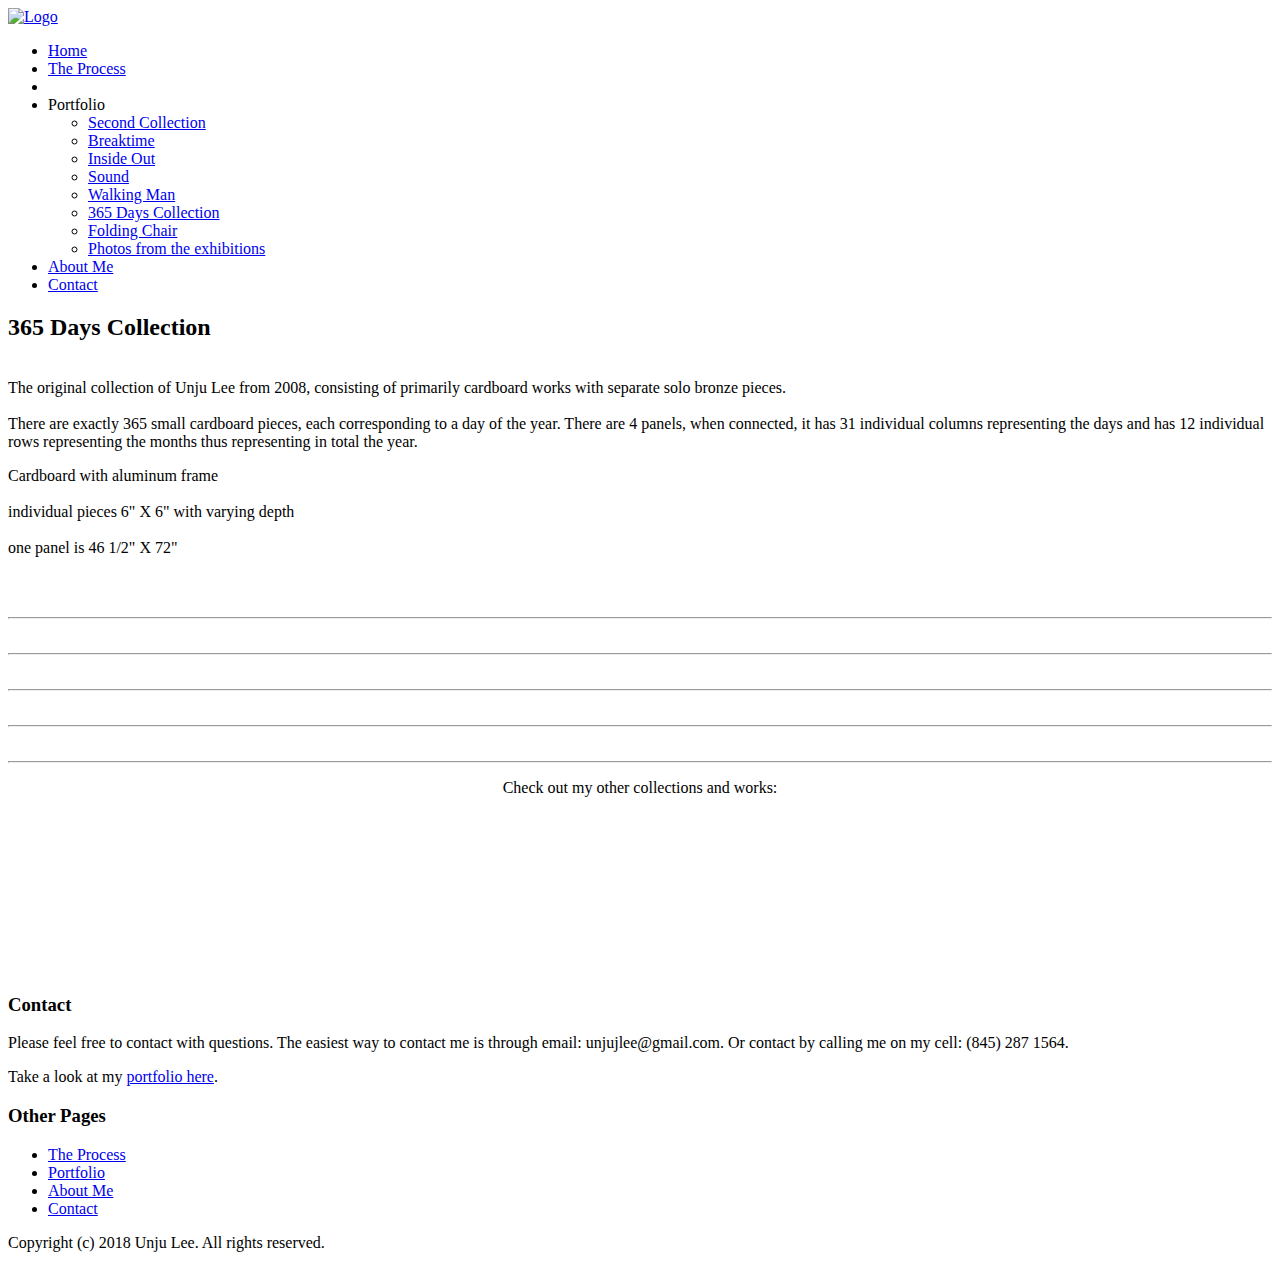
==== 365_days_collection.html @ 57e966fa "Add files via upload" ====
<!-- === BEGIN HEADER === -->
<!DOCTYPE html>
<!--[if IE 8]> <html lang="en" class="ie8"> <![endif]-->
<!--[if IE 9]> <html lang="en" class="ie9"> <![endif]-->
<!--[if !IE]><!-->
<html lang="en">
    <!--<![endif]-->
    <head>
        <!-- Title -->
        <title>Unju Lee | Sculptor</title>
        <!-- Meta -->
        <meta http-equiv="content-type" content="text/html; charset=utf-8" />
        <meta name="description" content="">
        <meta name="author" content="">
        <meta name="viewport" content="width=device-width, initial-scale=1, maximum-scale=1" />
        <!-- Favicon -->
        <link href="favicon.ico" rel="shortcut icon">
        <!-- Bootstrap Core CSS -->
        <link rel="stylesheet" href="assets/css/bootstrap.css" rel="stylesheet">
        <!-- Template CSS -->
        <link rel="stylesheet" href="assets/css/animate.css" rel="stylesheet">
        <link rel="stylesheet" href="assets/css/font-awesome.css" rel="stylesheet">
        <link rel="stylesheet" href="assets/css/nexus.css" rel="stylesheet">
        <link rel="stylesheet" href="assets/css/responsive.css" rel="stylesheet">
        <link rel="stylesheet" href="assets/css/custom.css" rel="stylesheet">
        <!-- Google Fonts-->
        <link href="http://fonts.googleapis.com/css?family=Raleway:100,300,400" type="text/css" rel="stylesheet">
        <link href="http://fonts.googleapis.com/css?family=Roboto:400,300" type="text/css" rel="stylesheet">
    </head>
    <body>

        <!-- Header -->
        <div id="header" style="background-position: 50% 0%; height:100%;" data-stellar-background-ratio="0.5">
            <div class="container">
                <div class="row">
                    <!-- Logo -->
                    <div class="logo">
                        <a href="index.html" title="">
                            <img src="assets/img/logo1.png" alt="Logo" />
                        </a>
                    </div>
                    <!-- End Logo -->
                </div>
                <!-- Top Menu -->
                <div id="hornav" class="row text-light">
                    <div class="col-md-12">
                        <div class="text-center visible-lg">
                            <ul id="hornavmenu" class="nav navbar-nav">
                                <li>
                                    <a href="index.html" class="fa-home active">Home</a>
                                </li>
                                <li>
                                    <a href="the_process.html" class="fa-gears">The Process</a>
                                <li>

                                <li>
                                    <span class="fa-th ">Portfolio</span>
                                    <ul>
                                      <li>
                                          <a href="second_collection.html">Second Collection</a>
                                      </li>
                                      <li>
                                          <a href="breaktime.html">Breaktime</a>
                                      </li>
                                      <li>
                                          <a href="inside_out.html">Inside Out</a>
                                      </li>
                                      <li>
                                          <a href="sound.html">Sound</a>
                                      </li>
                                      <li>
                                          <a href="walking_man.html">Walking Man</a>
                                      </li>

                                      <li>
                                          <a href="365_days_collection.html">365 Days Collection</a>
                                      </li>
                                      <li>
                                          <a href="folding_chair.html">Folding Chair</a>
                                      </li>
                                      <li>
                                          <a href="exhibition.html">Photos from the exhibitions</a>
                                      </li>


                                    </ul>
                                </li>
                                <li>
                                    <a href="pages-about-me.html" class="fa-font">About Me</a>
                                </li>
                                <li>
                                    <a href="contact.html" class="fa-comment ">Contact</a>
                                </li>
                            </ul>
                        </div>
                    </div>
                </div>
                <!-- End Top Menu -->
            </div>
        </div>
        <!-- End Header -->
        <!-- === END HEADER === -->
          <!-- === BEGIN CONTENT === -->
        <div id="welcome" class="background-white">
            <div class="container">
                <div class="row margin-vert-40">
                    <!-- Main Text -->
                    <div class="col-md-12">
                        <h2 class="text-center article-title">365 Days Collection</h2>
                    </div>
                    <!-- End Main Text -->
                </div>
            </div>
        </div>
        <!-- Icons -->
        <div id="icons" class="parallax-bg1 text-light background-primary" style="background-position: 50% 0%;" data-stellar-background-ratio="0.5">
            <div class="container">
                <div class="row margin-vert-40">
                    <!-- Icons -->
                    <div class="col-md-4 text-center animate fadeInLeft">

                        <p class="text-center">    </p>
                    </div>
                    <div class="col-md-4 text-center animate fadeInLeftBig">
                        <i class="fa-asterisk-o fa-3x color-primary-lighter"></i>
                        <p class="text-center">
                          <br>
                          The original collection of Unju Lee from 2008,
                          consisting of primarily cardboard works with
                          separate solo bronze pieces.
                          <br><br>
                          There are exactly 365 small cardboard pieces,
                          each corresponding to a day of the year.
                          There are 4 panels, when connected, it has 31 individual
                          columns representing the days and has 12 individual rows
                          representing the months thus representing in total the year.

                          </p>
                    </div>
                    <div class="col-md-4 text-center animate fadeInLeftBig">

                        <p class="text-center">    </p>
                    </div>
                </div>
            </div>
        </div>
        <!-- End Icons -->
        <!-- Content -->
        <div id="content" class="background-white">
            <div class="container">
                <div class="row margin-vert-40">
                    <div class="col-md-12">
                        <p class="text-center">Cardboard with aluminum frame
                          <br><br>individual pieces 6" X 6" with varying depth
                          <br><br>one panel is 46 1/2" X 72"
                          <br><br>

</p>

<div class="col-md-4">
    <img class="fadeInUp animate" alt="" src="assets/365_days_collection/1.jpg"><hr>
    <img class="fadeInUp animate" alt="" src="assets/365_days_collection/2.jpg"><hr>
    <img class="fadeInUp animate" alt="" src="assets/365_days_collection/5.jpg"><hr>


  </div>
    <div class="col-md-8">
    <img class="fadeInUp animate" alt="" src="assets/365_days_collection/3.jpg"><hr>
    <img class="fadeInUp animate" alt="" src="assets/365_days_collection/4.jpg"><hr>

    </div>







                    </div>
                </div>
            </div>
        </div>

        <!-- End Content -->


        <div id="hiring" class="parallax-bg3 text-light" style="background-position: 50% 0%;" data-stellar-background-ratio="0.5">
            <div class="container">
                <div class="row">
                    <div class="col-md-12 margin-vert-40">

                        <p class="animate fadeIn" style="text-align: center;">

                            Check out my other collections and works:
                            <br>
                            <br>
                            <a href="second_collection.html" style= "color:white">Second Collection</a><br>
                            <a href="breaktime.html" style= "color:white">Breaktime</a><br>
                            <a href="inside_out.html" style= "color:white">Inside Out</a><br>
                            <a href="sound.html" style= "color:white">Sound</a><br>
                            <a href="walking_man.html" style= "color:white">Walking Man</a><br>

                            <a href="365_days_collection.html" style= "color:white">365 Days Collection</a><br>
                            <a href="folding_chair.html" style= "color:white">Folding Chair</a><br>

                        </p>
                        <br>
                    </div>
                </div>
            </div>
            <div class="clearfix"></div>
        </div>
        <!-- End Hiring -->
        <!-- === END CONTENT === -->
        <!-- === BEGIN FOOTER === -->
        <div id="base" class="background-dark text-light">
            <div class="container padding-vert-30">
                <div class="row">
                    <!-- Disclaimer -->
                    <div class="col-md-6 margin-bottom-30">
                        <h3 class="margin-bottom-10">Contact</h3>
                        <p>Please feel free to contact with questions.
                          The easiest way to contact me
                          is through email: unjujlee@gmail.com.
                          Or contact by calling me on my cell: (845) 287 1564.</p>
                        <p>Take a look at my
                            <a class="nobold" href="second_collection.html">portfolio here</a>.</p>
                    </div>
                    <!-- End Disclaimer -->
                    <!-- Image Credits -->
                    <div class="col-sm-6 col-md-3 margin-bottom-30">
                      <h3 class="margin-bottom-10">Other Pages</h3>
                        <ul class="menu">
                            <li>
                                <a href="the_process.html">The Process</a>
                            </li>

                            <li>
                                <a href="second_collection.html">Portfolio</a>
                            </li>

                            <li>
                                <a href="pages-about-me.html">About Me</a>

                            </li>
                            <li>
                                <a href="contact.html">Contact</a>

                            </li>
                        </ul>
                        <div class="clearfix"></div>
                    </div>

                    <!-- End Image Credits -->
                    <!-- Friends -->



                    <!-- End Friends -->
                </div>
            </div>
        </div>
        <!-- Footer -->

        <div id="footer" class="background-dark text-light">
            <div class="container no-padding">
                <div class="row">
                    <!-- Copyright -->
                    <div id="copyright" class="col-md-4">
                        <p class="pull-right">Copyright (c) 2018 Unju Lee. All rights reserved.</p>
                    </div>
                    <!-- End Copyright -->
                </div>
            </div>
            <!-- End Footer -->
            <!-- JS -->
            <script type="text/javascript" src="assets/js/jquery.min.js" type="text/javascript"></script>
            <script type="text/javascript" src="assets/js/bootstrap.min.js" type="text/javascript"></script>
            <script type="text/javascript" src="assets/js/scripts.js"></script>
            <!-- Isotope - Portfolio Sorting -->
            <script type="text/javascript" src="assets/js/jquery.isotope.js" type="text/javascript"></script>
            <!-- Mobile Menu - Slicknav -->
            <script type="text/javascript" src="assets/js/jquery.slicknav.js" type="text/javascript"></script>
            <!-- Animate on Scroll-->
            <script type="text/javascript" src="assets/js/jquery.visible.js" charset="utf-8"></script>
            <!-- Stellar Parallax -->
            <script type="text/javascript" src="assets/js/jquery.stellar.js" charset="utf-8"></script>
            <!-- Sticky Div -->
            <script type="text/javascript" src="assets/js/jquery.sticky.js" charset="utf-8"></script>
            <!-- Slimbox2-->
            <script type="text/javascript" src="assets/js/slimbox2.js" charset="utf-8"></script>
            <!-- Modernizr -->
            <script src="assets/js/modernizr.custom.js" type="text/javascript"></script>
            <!-- End JS -->
    </body>
  </html>
  <!-- === END FOOTER === -->
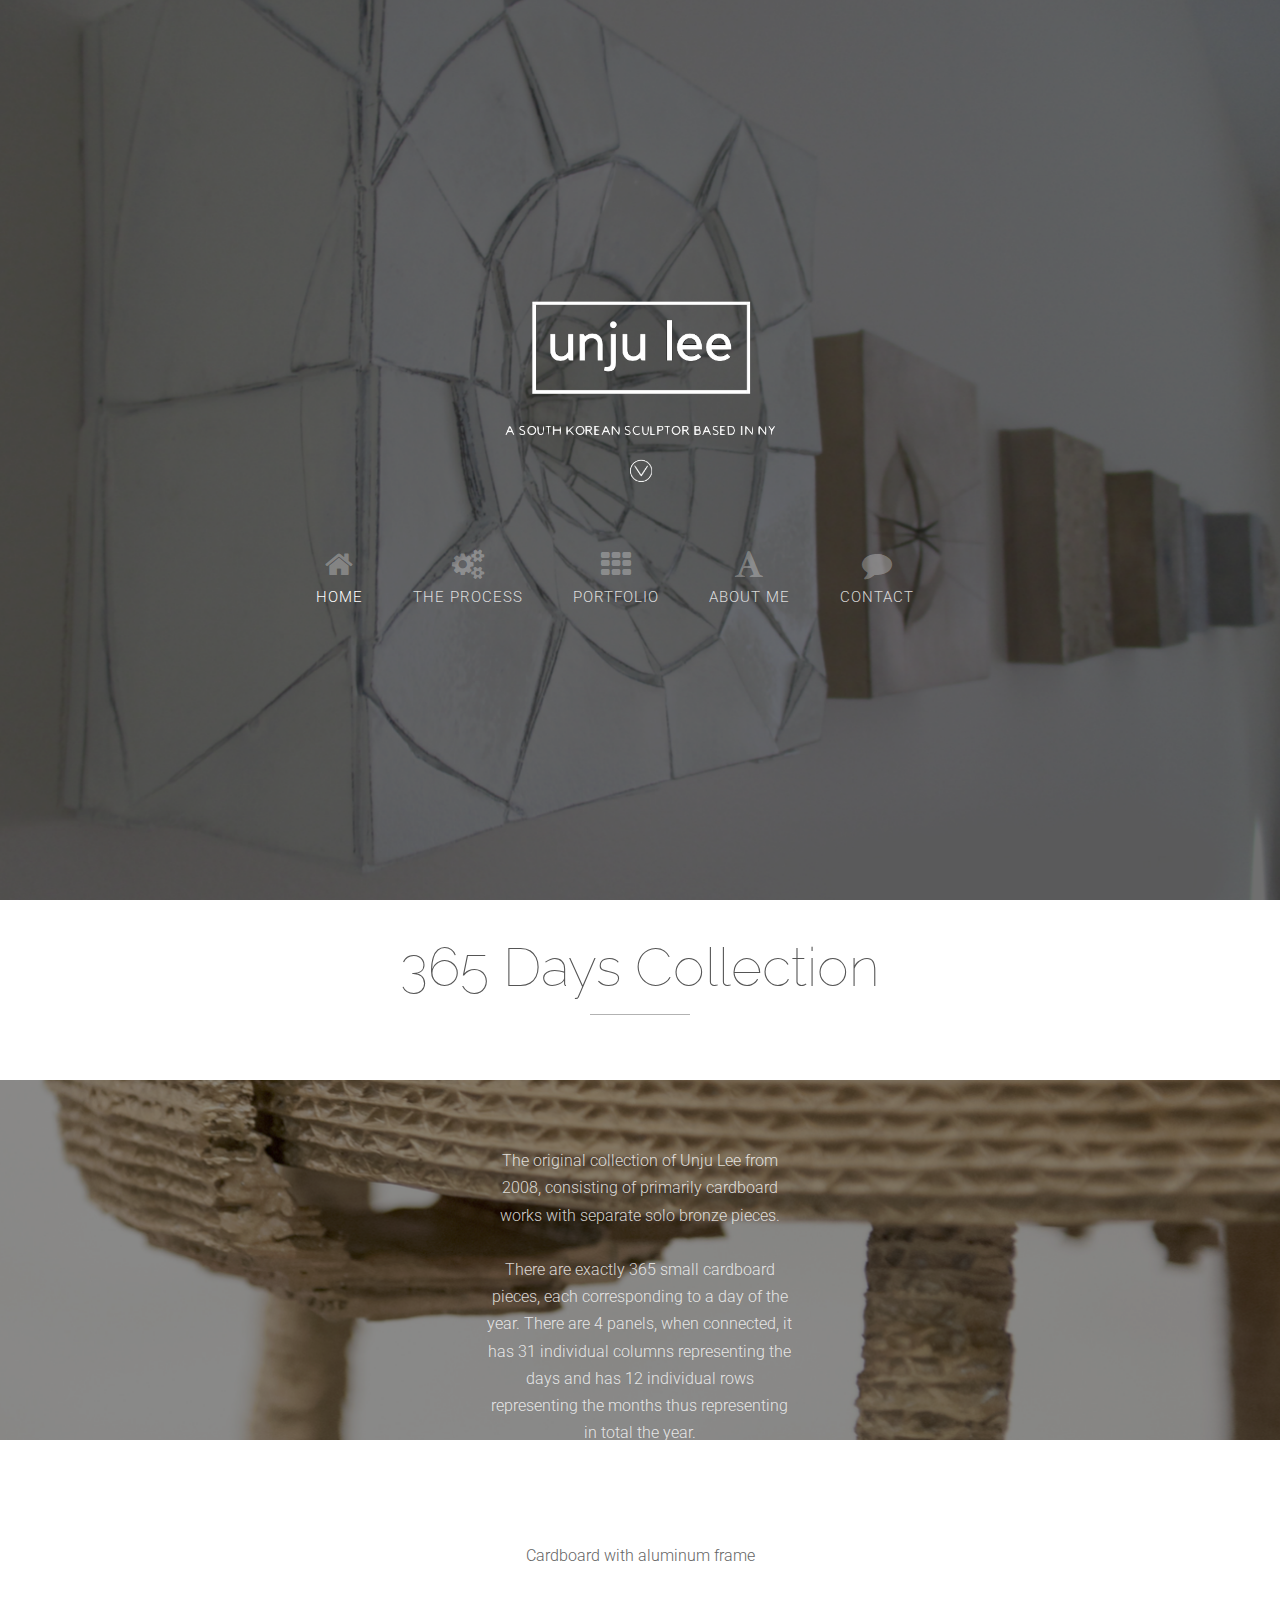
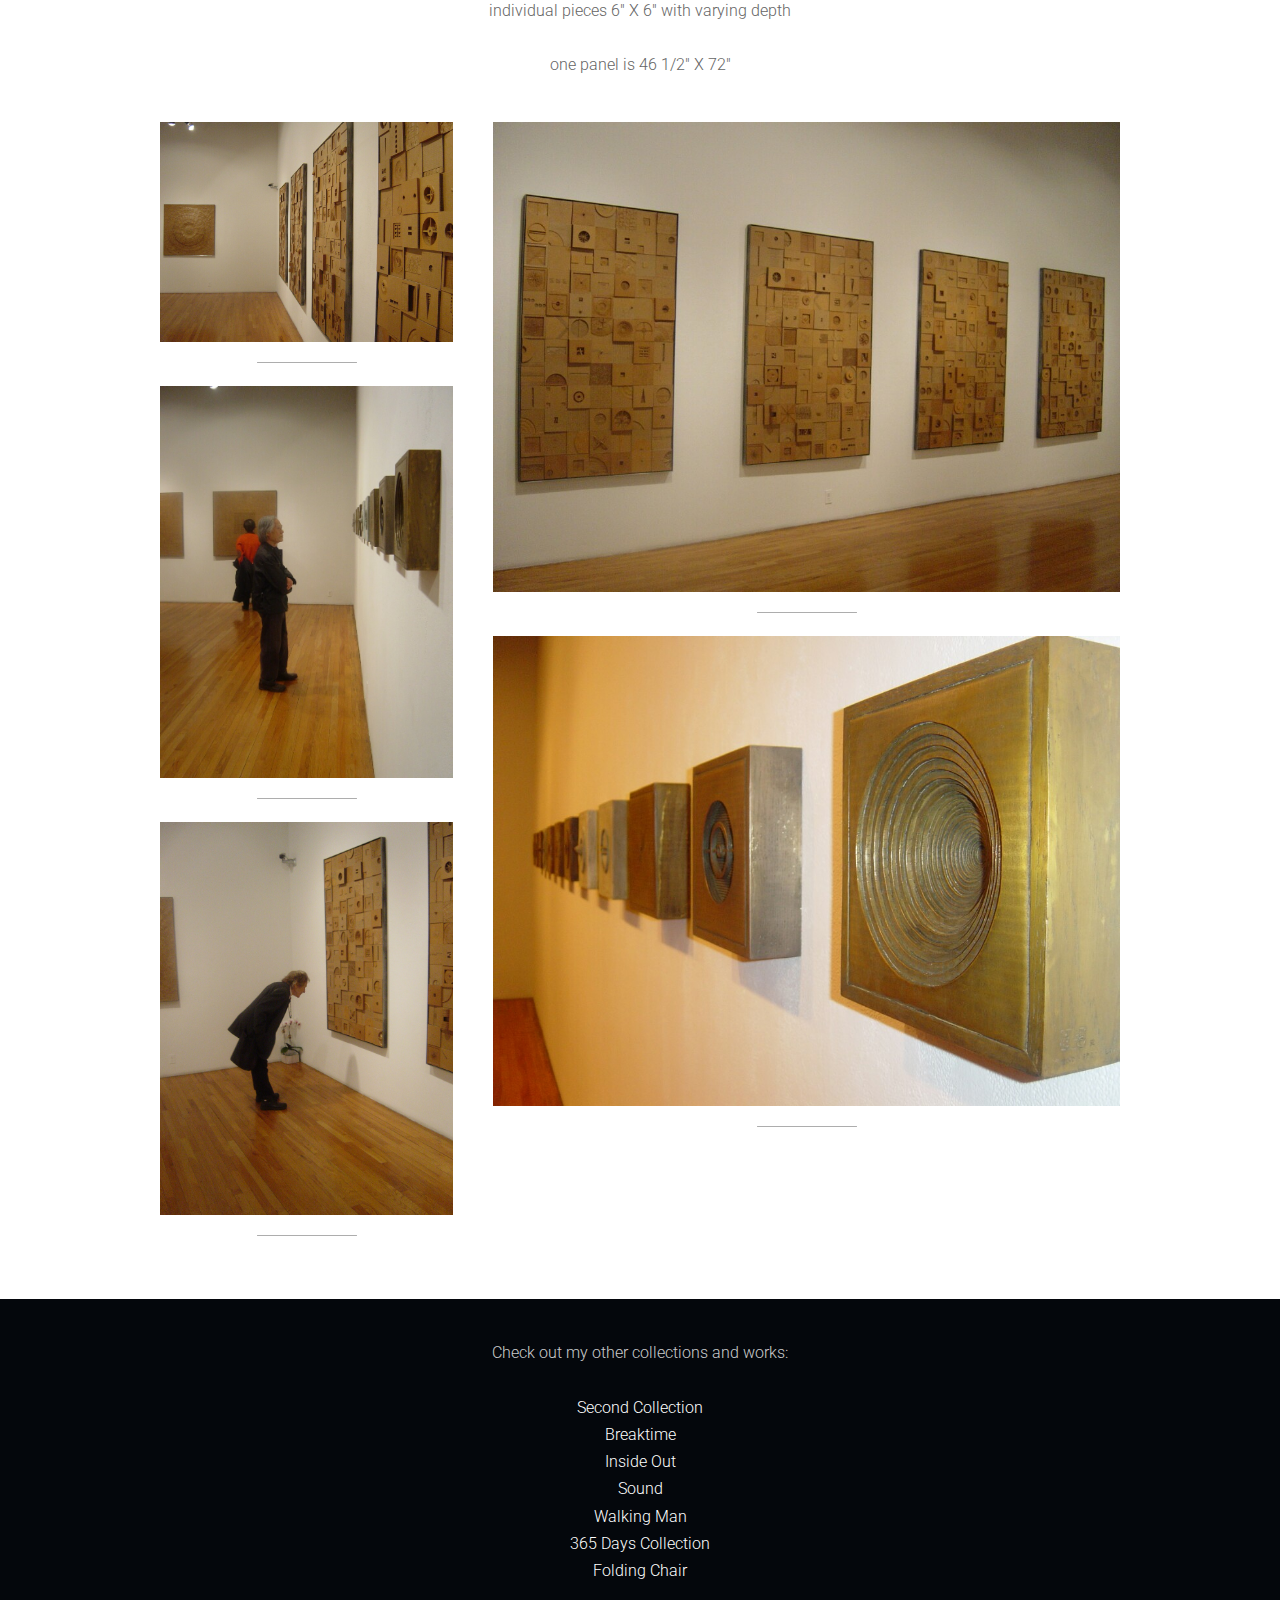
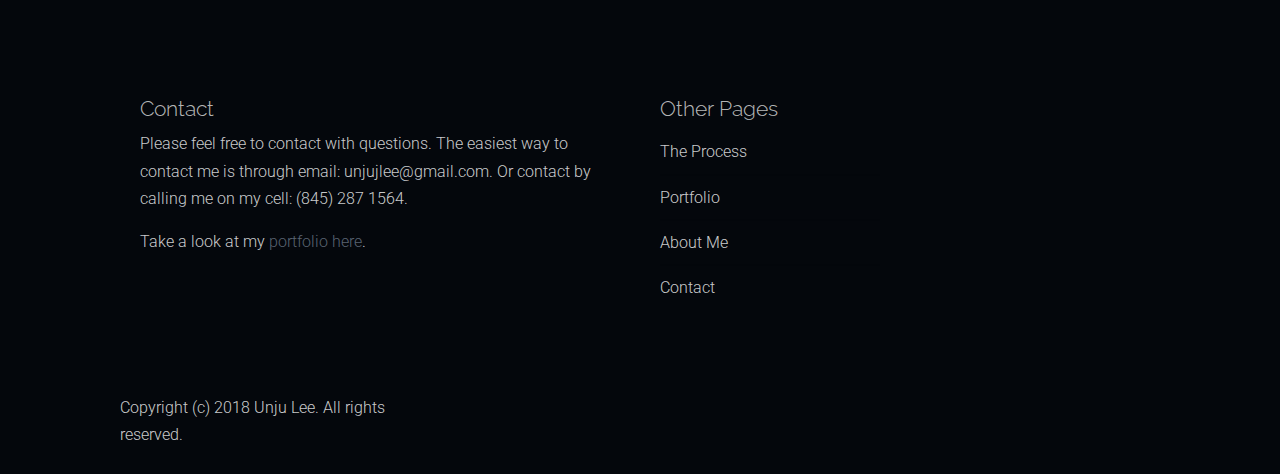
==== commit e9149cfe: "Update 365_days_collection.html" ====
--- a/365_days_collection.html
+++ b/365_days_collection.html
@@ -184,7 +184,7 @@
 
         <!-- End Content -->
 
-
+        <div id="base" class="background-dark text-light">
         <div id="hiring" class="parallax-bg3 text-light" style="background-position: 50% 0%;" data-stellar-background-ratio="0.5">
             <div class="container">
                 <div class="row">
@@ -214,7 +214,7 @@
         <!-- End Hiring -->
         <!-- === END CONTENT === -->
         <!-- === BEGIN FOOTER === -->
-        <div id="base" class="background-dark text-light">
+
             <div class="container padding-vert-30">
                 <div class="row">
                     <!-- Disclaimer -->
--- a/assets/css/nexus.css
+++ b/assets/css/nexus.css
@@ -0,0 +1,2908 @@
+/**
+* @template:  Boss
+
+TABLE OF CONTENTS
+
+	- Basic
+	- Header
+	- Footer
+	- Miscellaneous
+	- Utility Classes
+	- Typography
+	- Top Menu - Hornav
+	- Sidebar Menu
+	- Mobile Menu
+	- Blockquotes
+	- Font Awesome
+	- Glyphicons
+	- Portfolio
+	- Testimonials
+	- Accordions
+	- Tabs
+	- Progress Bars
+	- Panels
+	- Social Icons
+	- Carousel
+	- Thumbs Gallery
+	- Blog
+	- Pages
+
+*/
+/*-----------------------------------------------------------------------------------*/
+/* Basic */
+/*-----------------------------------------------------------------------------------*/
+html {
+  overflow-y: scroll;
+  height: 100%;
+}
+body {
+  line-height: 1.7em;
+  font-family: 'Roboto', sans-serif;
+  font-size: 16px;
+  font-weight: 300;
+  background-color: #474f5b;
+  background-color: #FFFFFF;
+  color: #656565;
+  height: 100%;
+}
+#header,
+.parallax-bg1,
+.parallax-bg2,
+.parallax-bg3 {
+  background-attachment: fixed;
+  background-clip: border-box;
+  background-origin: padding-box;
+  background-position: 50% 0;
+  background-repeat: no-repeat;
+  background-size: cover !important;
+}
+.container {
+  max-width: 1080px;
+  padding-left: 40px;
+  padding-right: 40px;
+  width: 100%;
+}
+.container.no-padding {
+  padding-left: 20px !important;
+  padding-right: 20px !important;
+}
+.parallax-bg1 {
+  background: url("../img/parallax-bg1.jpg") no-repeat fixed 0 0 rgba(0, 0, 0, 0);
+}
+.parallax-bg2 {
+  background: url("../img/parallax-bg2.jpg") no-repeat fixed 0 0 rgba(0, 0, 0, 0);
+}
+.parallax-bg3 {
+  background: url("../img/parallax-bg3.jpg") no-repeat fixed 0 0 rgba(0, 0, 0, 0);
+}
+.parallax-bg7 {
+  background: url("../img/parallax-bg7.jpg") no-repeat fixed 0 0 rgba(0, 0, 0, 0);
+}
+.parallax-bg8 {
+  background: url("../img/parallax-bg8.jpg") no-repeat fixed 0 0 rgba(0, 0, 0, 0);
+}
+.parallax-bg9 {
+  background: url("../img/parallax-bg9.jpg") no-repeat fixed 0 0 rgba(0, 0, 0, 0);
+}
+/*-----------------------------------------------------------------------------------*/
+/* Header */
+/*-----------------------------------------------------------------------------------*/
+#header {
+  background: url("../img/header_bg.jpg") no-repeat fixed 0 0 rgba(0, 0, 0, 0);
+  display: table;
+  width: 100%;
+}
+#header .container {
+  display: table-cell;
+  position: relative;
+  text-align: center;
+  vertical-align: middle;
+  width: 100%;
+  max-width: none;
+}
+/* Logo */
+.logo {
+  text-align: center;
+  padding-bottom: 30px;
+}
+.logo a {
+  top: 29px;
+  display: block;
+  position: relative;
+  z-index: 20;
+}
+.logo img {
+  margin-bottom: 15px;
+}
+p.site-slogan {
+  color: #b1a5bd;
+  font-size: 11px;
+  letter-spacing: 8px;
+  margin: 0;
+  padding: 0;
+  right: 15px;
+  text-align: right;
+  top: 68px;
+  position: absolute;
+  z-index: 20;
+  white-space: nowrap;
+}
+/* Social Icons */
+#social {
+  position: relative;
+  right: 36px;
+  top: 0px;
+  z-index: 99;
+}
+#social ul.social-icons li {
+  margin: 0px 1px 0 0;
+}
+/* Hornav */
+#hornav {
+  z-index: 20;
+}
+/*-----------------------------------------------------------------------------------*/
+/* Footer */
+/*-----------------------------------------------------------------------------------*/
+#base {
+  overflow: hidden;
+}
+#base li a {
+  text-shadow: none;
+}
+#base h3 {
+  text-shadow: none;
+  opacity: 0.8;
+}
+#base input {
+  background: none repeat scroll 0 0 rgba(45, 55, 70, 0.15);
+  border: 1px solid;
+  border-color: rgba(255, 255, 255, 0.15);
+  border-radius: 5px;
+  box-shadow: 0 1px 1px rgba(0, 0, 0, 0.1) inset;
+  color: #fff;
+  padding: 4px 12px;
+}
+#base input:focus {
+  border-color: rgba(255, 255, 255, 0.4);
+}
+/* Footer Menu */
+#footer {
+  color: #bbb;
+  color: rgba(255, 255, 255, 0.5);
+  padding-top: 25px;
+  padding-bottom: 25px;
+}
+#footermenu ul {
+  margin: 0;
+}
+#footermenu ul li {
+  border-right: 1px solid rgba(255, 255, 255, 0.1);
+  padding-left: 10px;
+  padding-right: 10px;
+}
+#footermenu ul li:last-child {
+  border: none;
+}
+#footermenu ul li a {
+  color: #444;
+  color: rgba(255, 255, 255, 0.6);
+  font-size: 14px;
+}
+#footermenu ul li a:hover {
+  color: #ffffff;
+}
+/* Copyright */
+#copyright p {
+  padding: 0;
+  margin: 0;
+}
+/*-----------------------------------------------------------------------------------*/
+/* Miscellaneous */
+/*-----------------------------------------------------------------------------------*/
+.visible {
+  opacity: 1 !important;
+}
+.animatebox {
+  background: #cccccc;
+  background: rgba(0, 0, 0, 0.05);
+  border: 1px solid #dddddd;
+  border: 1px solid rgba(0, 0, 0, 0.2);
+  box-shadow: 1px 1px 5px rgba(0, 0, 0, 0.2);
+  font-size: 22px;
+  font-weight: 300;
+  margin: 30px auto 60px;
+  padding: 80px 0;
+  text-align: center;
+  max-width: 500px;
+  width: 100%;
+  color: #888 !important;
+}
+/*-----------------------------------------------------------------------------------*/
+/* Utility Classes */
+/*-----------------------------------------------------------------------------------*/
+.text-light {
+  color: rgba(255, 255, 255, 0.8) !important;
+}
+.text-light h1,
+.text-light h2,
+.text-light h3,
+.text-light h4,
+.text-light h5,
+.text-light h6 {
+  color: rgba(255, 255, 255, 0.9) !important;
+}
+.text-light input,
+.text-light button,
+.text-light select,
+.text-light textarea {
+  color: #fff;
+}
+.text-light ul.menu a,
+.text-light ul > li > a,
+.text-light ul > li > span {
+  color: rgba(255, 255, 255, 0.8);
+}
+.text-light [class^="fa-"]:before,
+.text-light [class*=" fa-"]:before {
+  color: rgba(255, 255, 255, 0.3);
+}
+.text-light li:hover [class^="fa-"]:before,
+.text-light li:hover [class*=" fa-"]:before {
+  color: rgba(255, 255, 255, 0.6);
+}
+.color-default {
+  color: #555555 !important;
+}
+.color-default[class^="fa-"]:before,
+.color-default[class*=" fa-"]:before {
+  color: #555555;
+}
+.color-gray {
+  color: #555555 !important;
+}
+.color-gray[class^="fa-"]:before,
+.color-gray[class*=" fa-"]:before {
+  color: #555555;
+}
+.color-gray-light {
+  color: #b3b3b3 !important;
+}
+.color-gray-light[class^="fa-"]:before,
+.color-gray-light[class*=" fa-"]:before {
+  color: #b3b3b3;
+}
+.color-gray-lighter {
+  color: #ebebeb !important;
+}
+.color-gray-lighter[class^="fa-"]:before,
+.color-gray-lighter[class*=" fa-"]:before {
+  color: #ebebeb;
+}
+.color-primary {
+  color: #596372 !important;
+}
+.color-primary[class^="fa-"]:before,
+.color-primary[class*=" fa-"]:before {
+  color: #596372;
+}
+.color-primary-light {
+  color: #6f7c8f !important;
+}
+.color-primary-light[class^="fa-"]:before,
+.color-primary-light[class*=" fa-"]:before {
+  color: #6f7c8f;
+}
+.color-primary-lighter {
+  color: #a9b0bb !important;
+}
+.color-primary-lighter[class^="fa-"]:before,
+.color-primary-lighter[class*=" fa-"]:before {
+  color: #a9b0bb;
+}
+.color-red {
+  color: #8b2626 !important;
+}
+.color-red[class^="fa-"]:before,
+.color-red[class*=" fa-"]:before {
+  color: #8b2626;
+}
+.color-blue {
+  color: #43668c !important;
+}
+.color-blue[class^="fa-"]:before,
+.color-blue[class*=" fa-"]:before {
+  color: #43668c;
+}
+.color-green {
+  color: #649f2b !important;
+}
+.color-green[class^="fa-"]:before,
+.color-green[class*=" fa-"]:before {
+  color: #649f2b;
+}
+.color-aqua {
+  color: #86b998 !important;
+}
+.color-aqua[class^="fa-"]:before,
+.color-aqua[class*=" fa-"]:before {
+  color: #86b998;
+}
+.color-yellow {
+  color: #d0b426 !important;
+}
+.color-yellow[class^="fa-"]:before,
+.color-yellow[class*=" fa-"]:before {
+  color: #d0b426;
+}
+.color-brown {
+  color: #6f6f55 !important;
+}
+.color-brown[class^="fa-"]:before,
+.color-brown[class*=" fa-"]:before {
+  color: #6f6f55;
+}
+.color-violet {
+  color: #8270a4 !important;
+}
+.color-violet[class^="fa-"]:before,
+.color-violet[class*=" fa-"]:before {
+  color: #8270a4;
+}
+.color-orange {
+  color: #ae6926 !important;
+}
+.color-orange[class^="fa-"]:before,
+.color-orange[class*=" fa-"]:before {
+  color: #ae6926;
+}
+.padding-10 {
+  padding: 10px;
+}
+.padding-20 {
+  padding: 20px;
+}
+.padding-30 {
+  padding: 30px;
+}
+.padding-40 {
+  padding: 40px;
+}
+.padding-50 {
+  padding: 50px;
+}
+.padding-60 {
+  padding: 60px;
+}
+.margin-10 {
+  margin: 10px;
+}
+.margin-20 {
+  margin: 20px;
+}
+.margin-30 {
+  margin: 30px;
+}
+.margin-40 {
+  margin: 40px;
+}
+.margin-50 {
+  margin: 50px;
+}
+.margin-60 {
+  margin: 60px;
+}
+.padding-horiz-10 {
+  padding-left: 10px;
+  padding-right: 10px;
+}
+.padding-horiz-20 {
+  padding-left: 20px;
+  padding-right: 20px;
+}
+.padding-horiz-30 {
+  padding-left: 30px;
+  padding-right: 30px;
+}
+.padding-horiz-40 {
+  padding-left: 40px;
+  padding-right: 40px;
+}
+.padding-horiz-50 {
+  padding-left: 50px;
+  padding-right: 50px;
+}
+.padding-horiz-60 {
+  padding-left: 60px;
+  padding-right: 60px;
+}
+.padding-vert-10 {
+  padding-top: 10px;
+  padding-bottom: 10px;
+}
+.padding-vert-20 {
+  padding-top: 20px;
+  padding-bottom: 20px;
+}
+.padding-vert-30 {
+  padding-top: 30px;
+  padding-bottom: 30px;
+}
+.padding-vert-40 {
+  padding-top: 40px;
+  padding-bottom: 40px;
+}
+.padding-vert-50 {
+  padding-top: 50px;
+  padding-bottom: 50px;
+}
+.padding-vert-60 {
+  padding-top: 60px;
+  padding-bottom: 60px;
+}
+.margin-horiz-10 {
+  margin-left: 10px;
+  margin-right: 10px;
+}
+.margin-horiz-20 {
+  margin-left: 20px;
+  margin-right: 20px;
+}
+.margin-horiz-30 {
+  margin-left: 30px;
+  margin-right: 30px;
+}
+.margin-horiz-40 {
+  margin-left: 40px;
+  margin-right: 40px;
+}
+.margin-horiz-50 {
+  margin-left: 50px;
+  margin-right: 50px;
+}
+.margin-horiz-60 {
+  margin-left: 60px;
+  margin-right: 60px;
+}
+.margin-vert-10 {
+  margin-top: 10px;
+  margin-bottom: 10px;
+}
+.margin-vert-20 {
+  margin-top: 20px;
+  margin-bottom: 20px;
+}
+.margin-vert-30 {
+  margin-top: 30px;
+  margin-bottom: 30px;
+}
+.margin-vert-40 {
+  margin-top: 40px;
+  margin-bottom: 40px;
+}
+.margin-vert-50 {
+  margin-top: 50px;
+  margin-bottom: 50px;
+}
+.margin-vert-60 {
+  margin-top: 60px;
+  margin-bottom: 60px;
+}
+.no-padding {
+  padding: 0 !important;
+}
+.no-margin {
+  margin: 0 !important;
+}
+.margin-top-0 {
+  margin-top: 0;
+}
+.margin-top-5 {
+  margin-top: 5px;
+}
+.margin-top-10 {
+  margin-top: 10px;
+}
+.margin-top-15 {
+  margin-top: 15px;
+}
+.margin-top-20 {
+  margin-top: 20px;
+}
+.margin-top-30 {
+  margin-top: 30px;
+}
+.margin-top-40 {
+  margin-top: 40px;
+}
+.margin-top-50 {
+  margin-top: 50px;
+}
+.margin-top-60 {
+  margin-top: 60px;
+}
+.margin-bottom-0 {
+  margin-bottom: 0;
+}
+.margin-bottom-5 {
+  margin-bottom: 5px;
+}
+.margin-bottom-10 {
+  margin-bottom: 10px;
+}
+.margin-bottom-15 {
+  margin-bottom: 15px;
+}
+.margin-bottom-20 {
+  margin-bottom: 20px;
+}
+.margin-bottom-30 {
+  margin-bottom: 30px;
+}
+.margin-bottom-40 {
+  margin-bottom: 40px;
+}
+.margin-bottom-50 {
+  margin-bottom: 50px;
+}
+.margin-bottom-60 {
+  margin-bottom: 60px;
+}
+.padding-top-0 {
+  padding-top: 0;
+}
+.padding-top-5 {
+  padding-top: 5px;
+}
+.padding-top-10 {
+  padding-top: 10px;
+}
+.padding-top-15 {
+  padding-top: 15px;
+}
+.padding-top-20 {
+  padding-top: 20px;
+}
+.padding-top-30 {
+  padding-top: 30px;
+}
+.padding-top-40 {
+  padding-top: 40px;
+}
+.padding-top-50 {
+  padding-top: 50px;
+}
+.padding-top-60 {
+  padding-top: 60px;
+}
+.padding-bottom-0 {
+  padding-bottom: 0;
+}
+.padding-bottom-5 {
+  padding-bottom: 5px;
+}
+.padding-bottom-10 {
+  padding-bottom: 10px;
+}
+.padding-bottom-15 {
+  padding-bottom: 15px;
+}
+.padding-bottom-20 {
+  padding-bottom: 20px;
+}
+.padding-bottom-30 {
+  padding-bottom: 30px;
+}
+.padding-bottom-40 {
+  padding-bottom: 40px;
+}
+.padding-bottom-50 {
+  padding-bottom: 50px;
+}
+.padding-bottom-60 {
+  padding-bottom: 60px;
+}
+.row-no-margin {
+  margin-left: -40px;
+  margin-right: -40px;
+}
+/* Background Colors */
+.background-white {
+  background-color: #FFFFFF;
+}
+.background-black {
+  background-color: #000000;
+}
+.background-dark {
+  background-color: #04070C;
+}
+.background-gray-darker {
+  background-color: #222222;
+}
+.background-gray-dark {
+  background-color: #333333;
+}
+.background-gray {
+  background-color: #555555;
+}
+.background-gray-light {
+  background-color: #b3b3b3;
+}
+.background-gray-lighter {
+  background-color: #ebebeb;
+}
+/* Button Colors */
+.btn {
+  border-radius: 0px;
+}
+.btn-default {
+  background-color: rgba(0, 0, 0, 0.043);
+  border: 1px solid rgba(0, 0, 0, 0.15);
+  border-radius: 0px;
+  box-shadow: 0 0 5px 0 rgba(0, 0, 0, 0.05) inset;
+  margin: 0;
+}
+.btn-green {
+  background-color: #658538 !important;
+  background-repeat: repeat-x;
+  filter: progid:DXImageTransform.Microsoft.gradient(startColorstr="#759a40", endColorstr="#648537");
+  background-image: -khtml-gradient(linear, left top, left bottom, from(#759a40), to(#648537));
+  background-image: -moz-linear-gradient(top, #759a40, #648537);
+  background-image: -ms-linear-gradient(top, #759a40, #648537);
+  background-image: -webkit-gradient(linear, left top, left bottom, color-stop(0%, #759a40), color-stop(100%, #648537));
+  background-image: -webkit-linear-gradient(top, #759a40, #648537);
+  background-image: -o-linear-gradient(top, #759a40, #648537);
+  background-image: linear-gradient(#759a40, #648537);
+  border-color: #648537 #648537 #618035;
+  color: #fff !important;
+  text-shadow: 0 -1px 0 rgba(0, 0, 0, 0.09);
+  -webkit-font-smoothing: antialiased;
+}
+.btn-bronze {
+  background-color: #856f38 !important;
+  background-repeat: repeat-x;
+  filter: progid:DXImageTransform.Microsoft.gradient(startColorstr="#9a8140", endColorstr="#856f37");
+  background-image: -khtml-gradient(linear, left top, left bottom, from(#9a8140), to(#856f37));
+  background-image: -moz-linear-gradient(top, #9a8140, #856f37);
+  background-image: -ms-linear-gradient(top, #9a8140, #856f37);
+  background-image: -webkit-gradient(linear, left top, left bottom, color-stop(0%, #9a8140), color-stop(100%, #856f37));
+  background-image: -webkit-linear-gradient(top, #9a8140, #856f37);
+  background-image: -o-linear-gradient(top, #9a8140, #856f37);
+  background-image: linear-gradient(#9a8140, #856f37);
+  border-color: #856f37 #856f37 #806b35;
+  color: #fff !important;
+  text-shadow: 0 -1px 0 rgba(0, 0, 0, 0.09);
+  -webkit-font-smoothing: antialiased;
+}
+.btn-red {
+  background-color: #853838 !important;
+  background-repeat: repeat-x;
+  filter: progid:DXImageTransform.Microsoft.gradient(startColorstr="#9a4040", endColorstr="#853737");
+  background-image: -khtml-gradient(linear, left top, left bottom, from(#9a4040), to(#853737));
+  background-image: -moz-linear-gradient(top, #9a4040, #853737);
+  background-image: -ms-linear-gradient(top, #9a4040, #853737);
+  background-image: -webkit-gradient(linear, left top, left bottom, color-stop(0%, #9a4040), color-stop(100%, #853737));
+  background-image: -webkit-linear-gradient(top, #9a4040, #853737);
+  background-image: -o-linear-gradient(top, #9a4040, #853737);
+  background-image: linear-gradient(#9a4040, #853737);
+  border-color: #853737 #853737 #803535;
+  color: #fff !important;
+  text-shadow: 0 -1px 0 rgba(0, 0, 0, 0.09);
+  -webkit-font-smoothing: antialiased;
+}
+.btn-violet {
+  background-color: #813885 !important;
+  background-repeat: repeat-x;
+  filter: progid:DXImageTransform.Microsoft.gradient(startColorstr="#96409a", endColorstr="#813785");
+  background-image: -khtml-gradient(linear, left top, left bottom, from(#96409a), to(#813785));
+  background-image: -moz-linear-gradient(top, #96409a, #813785);
+  background-image: -ms-linear-gradient(top, #96409a, #813785);
+  background-image: -webkit-gradient(linear, left top, left bottom, color-stop(0%, #96409a), color-stop(100%, #813785));
+  background-image: -webkit-linear-gradient(top, #96409a, #813785);
+  background-image: -o-linear-gradient(top, #96409a, #813785);
+  background-image: linear-gradient(#96409a, #813785);
+  border-color: #813785 #813785 #7c3580;
+  color: #fff !important;
+  text-shadow: 0 -1px 0 rgba(0, 0, 0, 0.09);
+  -webkit-font-smoothing: antialiased;
+}
+.btn-blue {
+  background-color: #386685 !important;
+  background-repeat: repeat-x;
+  filter: progid:DXImageTransform.Microsoft.gradient(startColorstr="#40769a", endColorstr="#376685");
+  background-image: -khtml-gradient(linear, left top, left bottom, from(#40769a), to(#376685));
+  background-image: -moz-linear-gradient(top, #40769a, #376685);
+  background-image: -ms-linear-gradient(top, #40769a, #376685);
+  background-image: -webkit-gradient(linear, left top, left bottom, color-stop(0%, #40769a), color-stop(100%, #376685));
+  background-image: -webkit-linear-gradient(top, #40769a, #376685);
+  background-image: -o-linear-gradient(top, #40769a, #376685);
+  background-image: linear-gradient(#40769a, #376685);
+  border-color: #376685 #376685 #356280;
+  color: #fff !important;
+  text-shadow: 0 -1px 0 rgba(0, 0, 0, 0.09);
+  -webkit-font-smoothing: antialiased;
+}
+.btn-aqua {
+  background-color: #388582 !important;
+  background-repeat: repeat-x;
+  filter: progid:DXImageTransform.Microsoft.gradient(startColorstr="#409a97", endColorstr="#378582");
+  background-image: -khtml-gradient(linear, left top, left bottom, from(#409a97), to(#378582));
+  background-image: -moz-linear-gradient(top, #409a97, #378582);
+  background-image: -ms-linear-gradient(top, #409a97, #378582);
+  background-image: -webkit-gradient(linear, left top, left bottom, color-stop(0%, #409a97), color-stop(100%, #378582));
+  background-image: -webkit-linear-gradient(top, #409a97, #378582);
+  background-image: -o-linear-gradient(top, #409a97, #378582);
+  background-image: linear-gradient(#409a97, #378582);
+  border-color: #378582 #378582 #35807d;
+  color: #fff !important;
+  text-shadow: 0 -1px 0 rgba(0, 0, 0, 0.09);
+  -webkit-font-smoothing: antialiased;
+}
+/*-----------------------------------------------------------------------------------*/
+/* Top Menu - Hornav */
+/*-----------------------------------------------------------------------------------*/
+#hornav {
+  position: relative;
+  text-align: center;
+  width: 100%;
+  padding-bottom: 10px;
+}
+#hornav .navbar-nav {
+  float: none;
+}
+#hornav ul {
+  display: inline-block;
+  margin: 0px;
+  padding: 0 10px;
+}
+#hornav ul > li {
+  margin: 0px 5px;
+}
+#hornav ul > li > a,
+#hornav ul > li > span {
+  font-size: 15px;
+  font-weight: 300;
+  letter-spacing: 1px;
+  line-height: normal;
+  padding: 18px 20px;
+  text-transform: uppercase;
+  display: block;
+}
+#hornav ul > li > a:hover,
+#hornav ul > li > span:hover,
+#hornav ul > li > a.active,
+#hornav ul > li > span.active,
+#hornav ul > li > a.current,
+#hornav ul > li > span.current {
+  background: none;
+  color: #ffffff;
+}
+/* Dropdown Menu */
+#hornav ul ul {
+  text-align: left;
+  background: #f2f2f2;
+  border-radius: 0px;
+  border: 1px solid #dddddd;
+  position: relative;
+  -webkit-box-shadow: 0 0 4px rgba(0, 0, 0, 0.2);
+  -moz-box-shadow: 0 0 4px rgba(0, 0, 0, 0.2);
+  -ms-box-shadow: 0 0 4px rgba(0, 0, 0, 0.2);
+  -o-box-shadow: 0 0 4px rgba(0, 0, 0, 0.2);
+  box-shadow: 0 0 4px rgba(0, 0, 0, 0.2);
+  display: block;
+  list-style: none;
+  margin: 0px;
+  padding: 0 !important;
+  min-width: 200px;
+  z-index: 20;
+}
+#hornav ul ul li {
+  min-height: 22px;
+  float: none;
+  position: relative;
+  margin: 0;
+}
+#hornav ul ul li a,
+#hornav ul ul li span {
+  background-color: transparent;
+  box-shadow: none;
+  display: block;
+  padding: 6px 15px;
+  color: #555555 !important;
+  text-transform: none;
+  border-top: 1px solid rgba(0, 0, 0, 0.05);
+}
+#hornav ul ul li:first-child a {
+  border: none;
+}
+#hornav ul ul li a:active,
+#hornav ul ul li a:focus,
+#hornav ul ul li a:hover {
+  text-decoration: none;
+  background-color: rgba(0, 0, 0, 0.05);
+}
+#hornav ul ul li:hover a {
+  text-decoration: none;
+}
+#hornav ul ul ul:before {
+  display: none;
+}
+#hornav li ul,
+#hornav li ul li ul {
+  position: absolute;
+  height: auto;
+  min-width: 200px;
+  opacity: 0;
+  visibility: hidden;
+  transition: all 240ms linear;
+  -o-transition: all 240ms linear;
+  -ms-transition: all 240ms linear;
+  -moz-transition: all 240ms linear;
+  -webkit-transition: all 240ms linear;
+  top: 115px;
+  z-index: 1000;
+}
+#hornav li:hover > ul,
+#hornav li ul li:hover > ul {
+  display: block;
+  opacity: 1;
+  visibility: visible;
+  top: 100px;
+}
+#hornav li ul li ul {
+  left: 220px;
+  top: 0;
+}
+#hornav li ul li:hover > ul {
+  top: 0px;
+  left: 200px;
+}
+#hornav ul ul .parent:after {
+  top: 3px;
+  right: 15px;
+  color: #777;
+  font-size: 14px;
+  content: "\f105";
+  position: absolute;
+  font-weight: normal;
+  display: inline-block;
+  font-family: FontAwesome;
+}
+/*-----------------------------------------------------------------------------------*/
+/* Sidebar Menu */
+/*-----------------------------------------------------------------------------------*/
+.sidebar-nav {
+  border-radius: 5px;
+  border: 1px solid rgba(0, 0, 0, 0.1);
+}
+.sidebar-nav li {
+  padding: 0;
+  /*Sidebar Sub Navigation*/
+}
+.sidebar-nav li a {
+  background: #f4f4f4;
+  border-bottom: 1px solid #d8d8d8;
+  display: block;
+  padding: 10px 20px;
+  outline: none;
+  color: #596372;
+  font-size: 16px;
+  font-weight: 300;
+}
+.sidebar-nav li a:hover {
+  text-decoration: none;
+}
+.sidebar-nav li ul {
+  background: #fff;
+  padding: 0;
+  margin: 0;
+  list-style: none;
+}
+.sidebar-nav li ul a {
+  background: #fff;
+  color: #555555;
+  font-size: 12px;
+  border-bottom: solid 1px #d8d8d8;
+  padding: 5px 23px;
+}
+.sidebar-nav ul li:hover a,
+.sidebar-nav ul li.active a {
+  color: #596372;
+}
+.sidebar-nav > li:last-child a {
+  border: none;
+}
+/*Sidebar Badges*/
+.list-group-item li > .badge {
+  float: right;
+}
+.sidebar-nav span.badge {
+  margin-top: 8px;
+  margin-right: 10px;
+}
+.sidebar-nav .list-toggle > span.badge {
+  margin-right: 25px;
+}
+.sidebar-nav ul li span.badge {
+  margin-top: 0px;
+  font-size: 10px;
+  padding: 3px 5px;
+  margin-right: 20px;
+  border-radius: 0 0 5px 5px;
+  background: #6f7c8f;
+}
+/*Sidebar List Toggle*/
+.list-toggle:after {
+  top: 10px;
+  right: 20px;
+  color: #777;
+  font-size: 14px;
+  content: "\f105";
+  position: absolute;
+  font-weight: normal;
+  display: inline-block;
+  font-family: FontAwesome;
+}
+.list-toggle.active:after {
+  color: #fff;
+  content: "\f107";
+}
+/* Make Font Awesome icons fixed width */
+.sidebar-nav li [class^="fa"],
+.sidebar-nav li [class*=" fa"] {
+  width: 1.25em;
+  left: -2px;
+  margin-right: 2px;
+  text-align: center;
+  position: relative;
+  display: inline-block;
+}
+.sidebar-nav li [class^="fa"].fa-lg,
+.sidebar-nav li [class*=" fa"].fa-lg {
+  /* increased font size for fa-lg */
+  width: 1.5625em;
+}
+/*-----------------------------------------------------------------------------------*/
+/* Mobile Menu */
+/*-----------------------------------------------------------------------------------*/
+.slicknav_btn {
+  position: relative;
+  display: block;
+  vertical-align: middle;
+  float: right;
+  padding: 0.5em 0.7em;
+  line-height: 1.125em;
+  cursor: pointer;
+}
+.slicknav_menu .slicknav_menutxt {
+  display: block;
+  line-height: 1.188em;
+  float: left;
+}
+.slicknav_menu .slicknav_icon {
+  float: left;
+  margin: 0.188em 0 0 0.438em;
+}
+.slicknav_menu .slicknav_no-text {
+  margin: 0;
+}
+.slicknav_menu .slicknav_icon-bar {
+  font-size: 18px;
+  display: block;
+  width: 1.125em;
+  height: 0.125em;
+  -webkit-border-radius: 1px;
+  -moz-border-radius: 1px;
+  border-radius: 1px;
+  -webkit-box-shadow: 0 1px 0 rgba(0, 0, 0, 0.25);
+  -moz-box-shadow: 0 1px 0 rgba(0, 0, 0, 0.25);
+  box-shadow: 0 1px 0 rgba(0, 0, 0, 0.25);
+}
+.slicknav_btn .slicknav_icon-bar + .slicknav_icon-bar {
+  margin-top: 0.188em;
+}
+.slicknav_nav {
+  clear: both;
+}
+.slicknav_nav ul,
+.slicknav_nav li {
+  display: block;
+}
+.slicknav_nav .slicknav_arrow {
+  font-size: 0.8em;
+  margin: 0 0 0 0.4em;
+}
+.slicknav_nav .slicknav_item {
+  display: block;
+  cursor: pointer;
+}
+.slicknav_nav a {
+  display: block;
+}
+.slicknav_nav .slicknav_item a {
+  display: inline;
+}
+.slicknav_menu:before,
+.slicknav_menu:after {
+  content: " ";
+  display: table;
+}
+.slicknav_menu:after {
+  clear: both;
+}
+/* IE6/7 support */
+.slicknav_menu {
+  *zoom: 1;
+}
+/*
+    User Default Style
+    Change the following styles to modify the appearance of the menu.
+*/
+.slicknav_menu {
+  font-size: 18px;
+}
+/* Button */
+.slicknav_btn {
+  margin: 5px 5px 6px;
+  text-decoration: none;
+  -webkit-border-radius: 4px;
+  -moz-border-radius: 4px;
+  border-radius: 4px;
+  background-color: rgba(0, 0, 0, 0.4);
+}
+/* Button Text */
+.slicknav_menu .slicknav_menutxt {
+  color: #FFF;
+  font-weight: bold;
+}
+/* Button Lines */
+.slicknav_menu .slicknav_icon-bar {
+  background-color: #f5f5f5;
+}
+.slicknav_menu {
+  background: #474f5b;
+  padding: 5px;
+}
+.slicknav_nav {
+  color: #fff;
+  margin: 0;
+  padding: 0;
+}
+.slicknav_nav,
+.slicknav_nav ul {
+  list-style: none;
+  overflow: hidden;
+}
+.slicknav_nav .slicknav_item {
+  padding: 14px;
+  margin: 2px 0px;
+}
+.slicknav_nav a {
+  padding: 14px;
+  margin: 2px 0px;
+  text-decoration: none;
+  color: #fff;
+}
+.slicknav_nav ul {
+  padding: 0;
+  margin: 0;
+}
+.slicknav_nav li {
+  background-color: rgba(0, 0, 0, 0.25);
+  border-radius: 4px;
+  color: #ffffff;
+}
+.slicknav_nav li li {
+  background-color: rgba(255, 255, 255, 0.03);
+  text-indent: 10px;
+}
+.slicknav_nav li li li {
+  background-color: rgba(255, 255, 255, 0.03);
+  text-indent: 20px;
+}
+.slicknav_nav li li a {
+  color: #ffffff;
+}
+.slicknav_nav .slicknav_item a {
+  padding: 0;
+  margin: 0;
+}
+.slicknav_nav a:hover,
+.slicknav_nav .slicknav_item:hover,
+.slicknav_nav a:focus,
+.slicknav_nav .slicknav_item:focus {
+  background-color: rgba(0, 0, 0, 0.2) !important;
+  color: #ffffff;
+}
+.slicknav_nav .slicknav_txtnode {
+  margin-left: 15px;
+}
+/*-----------------------------------------------------------------------------------*/
+/* Typo */
+/*-----------------------------------------------------------------------------------*/
+h1 {
+  font-size: 2em;
+}
+h2 {
+  font-weight: 100;
+  line-height: 1em;
+  margin: 0 0 10px;
+  color: #555555;
+  font-family: 'Raleway', sans-serif;
+  font-size: 32px;
+}
+h2.article-title {
+  font-size: 54px;
+  font-weight: 100;
+  padding-bottom: 10px;
+}
+h2.article-title:after {
+  border-bottom: 1px solid rgba(0, 0, 0, 0.3);
+  content: "";
+  display: block;
+  margin-bottom: 25px;
+  margin-left: auto;
+  margin-right: auto;
+  position: relative;
+  top: 20px;
+  width: 100px;
+  z-index: 0;
+}
+h3 {
+  font-size: 21px;
+  font-weight: 300;
+  padding: 0;
+  font-family: 'Raleway', sans-serif;
+  margin: 0;
+  color: #555555;
+  opacity: 0.8;
+}
+h3.title {
+  border-bottom: 1px solid rgba(0, 0, 0, 0.1);
+  padding-bottom: 5px;
+  margin-bottom: 15px;
+}
+h4 {
+  font-size: 18px;
+  font-weight: 300;
+  color: #9e9e9e;
+  margin-bottom: 10px;
+  line-height: 1.6;
+}
+h5 {
+  font-size: 1.1em;
+}
+h6 {
+  font-size: 1em;
+}
+a {
+  text-decoration: none;
+  color: #596372;
+  -webkit-transition: color 0.15s ease-in;
+  -moz-transition: color 0.15s ease-in;
+  -o-transition: color 0.15s ease-in;
+  transition: color 0.15s ease-in;
+}
+a:hover {
+  text-decoration: none;
+}
+a:focus,
+li:focus {
+  outline: 0;
+}
+a,
+a:hover,
+a:active,
+a:focus {
+  outline: 0;
+  text-decoration: none;
+}
+p {
+  margin-bottom: 16px;
+}
+hr {
+  background: url("../img/hr.png") no-repeat scroll 50% 0 transparent;
+  border: medium none;
+  height: 19px;
+  margin: 20px 0 5px;
+}
+img {
+  max-width: 100% ;
+}
+.icon-list {
+  padding-left: 30px;
+}
+ul.menu {
+  list-style: none outside none;
+  margin: 0;
+  padding: 0;
+}
+ul.menu a {
+  color: #777777;
+  display: block;
+  letter-spacing: 0;
+  padding: 8px 0;
+  text-decoration: none;
+}
+ul.menu a:hover {
+  color: #444 ;
+}
+ul.menu li {
+  border-bottom: 2px solid rgba(0, 0, 0, 0.06);
+}
+ul.menu li:last-child {
+  border-bottom: none;
+}
+ul.menu li li a {
+  padding: 4px 30px;
+  color: #666;
+  border: none;
+  padding-left: 25px;
+  background: none;
+}
+ul.menu li li a:hover {
+  color: #888;
+}
+ul.menu ul {
+  margin-top: -4px;
+  padding-bottom: 5px;
+  margin-bottom: 0px;
+}
+ul.tick,
+ul.plus,
+ul.star {
+  padding-left: 20px;
+}
+ul.tick li,
+ul.plus li,
+ul.star li {
+  list-style: none outside none;
+  padding: 4px 22px;
+}
+ul.tick li {
+  background: url("../img/typo/tick.png") no-repeat scroll left center transparent;
+}
+ul.plus li {
+  background: url("../img/typo/plus.png") no-repeat scroll left center transparent;
+}
+ul.star li {
+  background: url("../img/typo/star.png") no-repeat scroll left center transparent;
+}
+.label {
+  font-weight: 300;
+  font-size: 90%;
+  border-radius: 5px;
+}
+.btn {
+  border-radius: 0px;
+  border-color: rgba(255, 255, 255, 0.5);
+  transition: background-color 0.2s ease;
+  font-weight: 300;
+}
+.btn:hover {
+  border-color: rgba(255, 255, 255, 0.7);
+}
+/*-----------------------------------------------------------------------------------*/
+/* Blockquotes */
+/*-----------------------------------------------------------------------------------*/
+blockquote {
+  border: 1px solid #b3b3b3;
+  border-left: 10px solid #b3b3b3;
+  border-radius: 0px;
+  background: #fafafa;
+  font-size: 16px;
+  margin: 0 0 20px;
+  padding: 10px 20px;
+}
+blockquote.right {
+  text-align: right;
+  border-width: 1px 10px 1px 1px !important;
+}
+blockquote.right.primary {
+  border-color: #6f7c8f;
+  border-left: 1px solid #6f7c8f;
+  border-right: 10px solid #6f7c8f;
+}
+blockquote p {
+  margin: 0;
+}
+blockquote.bg-gray {
+  background: #555555;
+  border: 1px solid #b3b3b3;
+  border-left: 10px solid #b3b3b3;
+  color: #ffffff;
+}
+blockquote.primary {
+  border: 1px solid #6f7c8f;
+  border-left: 10px solid #6f7c8f;
+}
+blockquote.bg-primary {
+  background: #6f7c8f;
+  border: 1px solid #6f7c8f;
+  border-left: 10px solid #6f7c8f;
+  color: #ffffff;
+}
+/*-----------------------------------------------------------------------------------*/
+/* Font Awesome */
+/*-----------------------------------------------------------------------------------*/
+[class^="fa-"]:before,
+[class*=" fa-"]:before {
+  font-family: FontAwesome;
+  font-style: normal;
+  font-weight: normal;
+  line-height: 1;
+  -webkit-font-smoothing: antialiased;
+  -moz-osx-font-smoothing: grayscale;
+  padding-right: 10px;
+  color: rgba(0, 0, 0, 0.6);
+}
+/* Joomla Menus */
+.menu li [class^="fa-"]:before,
+.menu li [class*=" fa-"]:before {
+  display: inline-block;
+  font-family: FontAwesome;
+  font-style: normal;
+  font-weight: normal;
+  line-height: 1;
+  -webkit-font-smoothing: antialiased;
+  -moz-osx-font-smoothing: grayscale;
+}
+.menu li [class^="fa-"]:before,
+.menu li [class*=" fa-"]:before {
+  color: rgba(0, 0, 0, 0.2);
+  font-size: 18px;
+  position: absolute;
+  top: 13px;
+  left: 10px;
+}
+.menu li a[class^="fa-"],
+.menu li a[class*=" fa-"] {
+  position: relative;
+  padding-left: 37px !important;
+}
+.menu li a:hover[class^="fa-"]:before,
+.menu li a:hover[class*=" fa-"]:before {
+  color: rgba(0, 0, 0, 0.1);
+}
+/* Top Menu Icons */
+#hornav li [class^="fa-"]:before,
+#hornav li [class*=" fa-"]:before {
+  display: block;
+  font-size: 30px;
+  left: auto;
+  margin-bottom: 20px;
+  padding: 0 !important;
+  position: relative;
+  text-align: center;
+  top: 12px;
+}
+/* Header-# Menu Icons */
+.header-1 .menu li [class^="fa-"]:before,
+.header-1 .menu li [class*=" fa-"]:before,
+.header-2 .menu li [class^="fa-"]:before,
+.header-2 .menu li [class*=" fa-"]:before {
+  color: rgba(0, 0, 0, 0.2);
+  top: 1px;
+}
+/* Base Module Icons */
+#base [class^="fa-"]:before,
+#base [class*=" fa-"]:before {
+  color: rgba(255, 255, 255, 0.2);
+}
+/* Footer Menu Icons */
+#footermenu li [class^="fa-"]:before,
+#footermenu li [class*=" fa-"]:before {
+  color: rgba(255, 255, 255, 0.2);
+  top: 5px;
+}
+.smOW li [class^="fa-"]:before,
+.smOW li [class*=" fa-"]:before {
+  color: rgba(0, 0, 0, 0.2);
+  top: 9px;
+}
+.fa-col5 {
+  float: left;
+  padding: 0 0 10px;
+  width: 20%;
+}
+a.slicknav_item [class^="fa-"]:before,
+a.slicknav_item [class*=" fa-"]:before {
+  display: none;
+}
+.menu a.slicknav_item [class^="fa-"],
+.menu a.slicknav_item [class*=" fa-"] {
+  padding-left: 0 !important;
+}
+.fa-icon-list {
+  text-align: center;
+  margin: 30px 0;
+}
+.fa-icon-list > div {
+  min-height: 105px;
+}
+.fa-icon-list i {
+  font-size: 24px;
+  background: #fff;
+  border: 1px solid #ebebeb;
+  padding: 10px;
+  border-radius: 5px;
+}
+i.fa {
+  display: inline-block;
+}
+i.fa:before {
+  padding-right: 0;
+}
+i.fa.square,
+i.fa.circle,
+i.fa.rounded {
+  width: 26px;
+  height: 26px;
+  line-height: 26px;
+  border-radius: 50%;
+}
+i.fa.square.icon-lg,
+i.fa.circle.icon-lg,
+i.fa.rounded.icon-lg {
+  width: 40px;
+  height: 40px;
+  line-height: 40px;
+}
+i.fa.square.icon-xlg,
+i.fa.circle.icon-xlg,
+i.fa.rounded.icon-xlg {
+  width: 50px;
+  height: 50px;
+  line-height: 50px;
+}
+i.fa.square.icon-xxlg,
+i.fa.circle.icon-xxlg,
+i.fa.rounded.icon-xxlg {
+  width: 50px;
+  height: 50px;
+  line-height: 50px;
+}
+i.fa.square {
+  color: #fff;
+  margin-bottom: 5px;
+  text-align: center;
+  border: 1px solid rgba(0, 0, 0, 0.2);
+  background: #fff;
+}
+i.fa.center {
+  width: 100%;
+  text-align: center;
+}
+.fa-border {
+  background: none repeat scroll 0 0 #FFFFFF;
+  border-color: #ebebeb !important;
+  border-radius: 5px !important;
+  padding: 0.2em 0.35em 0.15em !important;
+}
+.fa-border:before {
+  padding-right: 0;
+}
+/* Buttons */
+.btn [class^="fa-"]:before,
+.btn [class*=" fa-"]:before {
+  color: #ffffff;
+}
+.btn-default [class^="fa-"]:before,
+.btn-default [class*=" fa-"]:before {
+  color: rgba(0, 0, 0, 0.3);
+}
+/* Labels */
+.label [class^="fa-"]:before,
+.label [class*=" fa-"]:before {
+  color: #ffffff;
+}
+.label-default [class^="fa-"]:before,
+.label-default [class*=" fa-"]:before {
+  color: rgba(0, 0, 0, 0.3);
+}
+/* Remove from mobile menu */
+a.slicknav_item [class^="fa-"]:before,
+a.slicknav_item [class*=" fa-"]:before,
+.slicknav_menu li [class^="fa-"]:before,
+.slicknav_menu li [class*=" fa-"]:before {
+  display: none !important;
+}
+.slicknav_nav ul > li a[class^="fa-"],
+.slicknav_nav ul > li a[class*=" fa-"] {
+  padding-left: 14px !important;
+}
+a.slicknav_item [class^="fa-"],
+a.slicknav_item [class*=" fa-"] {
+  padding-left: 0 !important;
+}
+/*-----------------------------------------------------------------------------------*/
+/* Glyphicons */
+/*-----------------------------------------------------------------------------------*/
+.bs-glyphicons li {
+  font-size: 12px;
+  width: 12.5%;
+}
+.bs-glyphicons li {
+  float: left;
+  font-size: 10px;
+  height: 115px;
+  line-height: 1.4;
+  padding: 10px;
+  text-align: center;
+  width: 10%;
+}
+.bs-glyphicons-list {
+  list-style: none outside none;
+  padding-left: 0;
+}
+.bs-glyphicons .glyphicon {
+  font-size: 24px;
+  margin-bottom: 10px;
+  margin-top: 5px;
+}
+.glyphicon {
+  display: inline-block;
+  font-family: 'Glyphicons Halflings';
+  font-style: normal;
+  font-weight: 400;
+  line-height: 1;
+  position: relative;
+  top: 1px;
+}
+.bs-glyphicons .glyphicon-class {
+  display: block;
+  text-align: center;
+  word-wrap: break-word;
+}
+/*-----------------------------------------------------------------------------------*/
+/* Portfolio */
+/*-----------------------------------------------------------------------------------*/
+.portfolio-group {
+  text-align: center;
+  padding: 0;
+  width: 100% !important;
+}
+.portfolio-item {
+  overflow: hidden;
+  border-radius: 0px;
+  position: relative;
+  text-align: center;
+  vertical-align: text-top;
+  list-style: none outside none;
+}
+.portfolio-item figure {
+  border: 2px solid rgba(0, 0, 0, 0.15);
+  border-radius: 0px;
+  margin: 1px;
+  padding: 0px;
+  position: relative;
+  overflow: hidden;
+}
+.portfolio-item figure img {
+  max-width: 100%;
+  display: block;
+  position: relative;
+  z-index: 0;
+  -webkit-transition: -webkit-transform 0.4s ease-out;
+  -moz-transition: -moz-transform 0.4s ease-out;
+  transition: transform 0.4s ease-out;
+  max-width: none;
+}
+.portfolio-item figcaption {
+  border-top: 5px solid #16181c;
+  color: #ffffff;
+  top: 0;
+  left: 0;
+  padding: 30px 40px;
+  background-color: #474f5b;
+  text-align: left;
+  text-transform: none;
+  position: relative;
+  z-index: 1;
+}
+.portfolio-item h3 {
+  color: #ffffff;
+  margin: 0;
+  padding: 0px 0px 15px;
+  font-size: 22px;
+  font-weight: 400;
+  text-transform: uppercase;
+  line-height: 1em;
+}
+ul.portfolio li a,
+ul.grid li:first-child a {
+  padding: 0 !important;
+  margin: 0 !important;
+}
+.portfolio-filter {
+  margin: 0;
+  padding: 0px;
+}
+.portfolio-filter li {
+  list-style: none;
+  display: inline-block;
+  margin: 3px 0;
+}
+.portfolio-filter-label {
+  font-weight: bold;
+  text-transform: uppercase;
+  font-size: 10px;
+  padding: 11px 12px;
+}
+.no-touch .portfolio-item figure:hover img,
+.portfolio-item figure.cs-hover img {
+  bottom: 0px;
+  -webkit-transform: translate3d(-50px, 0px, 0px);
+  -moz-transform: translate3d(-50px, 0px, 0px);
+  -ms-transform: translate3d(-50px, 0px, 0px);
+  transform: translate3d(-50px, 0px, 0px);
+}
+.no-touch .portfolio-item figure:hover figcaption,
+.portfolio-item figure.cs-hover figcaption {
+  opacity: 1;
+  -webkit-transition: opacity 0.5s;
+  -moz-transition: opacity 0.5s;
+  transition: opacity 0.5s;
+}
+.portfolio-item figure .featured-info {
+  position: absolute;
+  text-align: center;
+  text-decoration: none;
+  width: 100%;
+  height: 100%;
+  color: #e4e4e4;
+  font-weight: 300;
+  padding: 1.625em;
+  background: #222;
+  background: rgba(31, 38, 51, 0.8);
+  filter: progid:DXImageTransform.Microsoft.Alpha(Opacity=0);
+  -MS-filter: "progid:DXImageTransform.Microsoft.Alpha(Opacity=0)";
+  -webkit-transition: all 0.4s;
+  -moz-transition: all 0.4s;
+  -o-transition: all 0.4s;
+  transition: all 0.4s;
+  display: -webkit-flexbox;
+  display: -ms-flexbox;
+  display: -webkit-flex;
+  display: flex;
+  -webkit-flex-align: center;
+  -ms-flex-align: center;
+  -webkit-align-items: center;
+  align-items: center;
+  z-index: 5;
+  opacity: 0;
+}
+.portfolio-item figure .featured-info .info-wrapper {
+  width: 100%;
+  z-index: 10;
+}
+.portfolio-item figure:hover .featured-info {
+  opacity: 1;
+}
+.portfolio-item figure .featured-info::before,
+.portfolio-item figure .featured-info::after {
+  position: absolute;
+  top: 10px;
+  right: 10px;
+  bottom: 10px;
+  left: 10px;
+  content: '';
+  opacity: 0;
+  -webkit-transition: opacity 0.5s, -webkit-transform 0.5s;
+  transition: opacity 0.5s, transform 0.5s;
+}
+.portfolio-item figure .featured-info::before {
+  border-top: 1px solid rgba(255, 255, 255, 0.5);
+  border-bottom: 1px solid rgba(255, 255, 255, 0.5);
+  -webkit-transform: scale(0, 1);
+  transform: scale(0, 1);
+}
+.portfolio-item figure .featured-info::after {
+  border-right: 1px solid rgba(255, 255, 255, 0.5);
+  border-left: 1px solid rgba(255, 255, 255, 0.5);
+  -webkit-transform: scale(1, 0);
+  transform: scale(1, 0);
+}
+.portfolio-item figure:hover .featured-info::before,
+.portfolio-item figure:hover .featured-info::after {
+  opacity: 1;
+  -webkit-transform: scale(1);
+  transform: scale(1);
+}
+/*-----------------------------------------------------------------------------------*/
+/* Testimonials */
+/*-----------------------------------------------------------------------------------*/
+.testimonials p {
+  background: #f4f4f4;
+  border-radius: 5px;
+  margin-bottom: 25px;
+  padding: 20px;
+  position: relative;
+  font-style: italic;
+}
+.testimonials p:after {
+  border-top: 22px solid ;
+  border-left: 0px solid transparent;
+  border-right: 22px solid transparent;
+  left: 60px;
+  bottom: -22px;
+  width: 0;
+  height: 0;
+  content: "";
+  display: block;
+  position: absolute;
+  border-top-color: #f4f4f4;
+  border-left-style: inset;
+  border-right-style: inset;
+}
+.testimonials .testimonial-info {
+  min-height: 60px;
+}
+.testimonials .testimonial-info span {
+  color: #000000;
+  font-size: 18px;
+}
+.testimonials .testimonial-info span em {
+  color: #777;
+  display: block;
+  font-size: 13px;
+}
+.testimonials .testimonial-info img {
+  border: 4px solid #f4f4f4;
+  float: left;
+  height: 60px;
+  margin-right: 15px;
+  padding: 2px;
+  width: 60px;
+}
+.testimonials .carousel-indicators {
+  bottom: 46px;
+  left: auto;
+  right: 80px;
+  width: auto;
+}
+.testimonials .carousel-indicators li {
+  border-color: #b3b3b3;
+}
+.testimonials-arrows {
+  bottom: 57px;
+  left: auto;
+  right: 37px;
+  width: auto;
+  position: absolute;
+}
+.testimonials-arrows a {
+  color: #b3b3b3;
+}
+.testimonials-bg-primary p {
+  background: #596372;
+  color: #ffffff;
+}
+.testimonials-bg-primary p:after {
+  border-top-color: #596372;
+}
+.testimonials-bg-light p {
+  background: #ffffff;
+}
+.testimonials-bg-light p:after {
+  border-top-color: #ffffff;
+}
+.testimonials-bg-dark p {
+  background: #474f5b;
+  color: #FFFFFF;
+}
+.testimonials-bg-dark p:after {
+  border-top-color: #474f5b;
+}
+/*-----------------------------------------------------------------------------------*/
+/* Accordions */
+/*-----------------------------------------------------------------------------------*/
+.panel-group .panel-heading {
+  padding: 0;
+}
+.panel-group .panel-heading h4 {
+  margin: 0;
+  padding: 0;
+  color: #555555;
+  font-size: 17px;
+}
+.panel-group .panel-heading a {
+  display: block;
+  padding: 10px 15px;
+  margin: 0;
+}
+.panel-group .panel-heading a:hover,
+.panel-group .panel-heading a:focus {
+  text-decoration: none;
+}
+.panel-group .panel-heading a [class^="icon-"] {
+  margin-right: 4px;
+  position: relative;
+  top: 1px;
+}
+.panel-group.alternative .panel-heading {
+  background: #6f7c8f;
+}
+.panel-group.alternative .panel-heading h4 a {
+  color: #FFFFFF;
+}
+/*-----------------------------------------------------------------------------------*/
+/* Tabs */
+/*-----------------------------------------------------------------------------------*/
+.tabs-dark {
+  background-color: #3F3647;
+  position: relative;
+}
+.tabs-dark .nav-tabs {
+  background-color: rgba(0, 0, 0, 0.25);
+  margin: 0;
+  border: none;
+}
+.tabs-dark .nav-tabs > li a {
+  border-radius: 0;
+  border: none;
+  padding: 18px 30px;
+  color: #FFFFFF;
+  font-size: 12px;
+  letter-spacing: 1.5px;
+  text-transform: uppercase;
+  outline: none;
+}
+.tabs-dark .tab-content {
+  padding: 25px;
+  color: rgba(255, 255, 255, 0.7);
+}
+.tabs-dark .tab-content h3 {
+  color: rgba(255, 255, 255, 0.7);
+  font-weight: 300;
+}
+.tabs-dark .nav-tabs > li.active > a,
+.tabs-dark .nav-tabs > li.active > a:hover,
+.tabs-dark .nav-tabs > li.active > a:focus {
+  -moz-border-colors: none;
+  background-color: #3F3647 !important;
+  border: none;
+  color: #FFFFFF;
+  cursor: default;
+}
+.tabs-dark .nav > li > a:hover,
+.tabs-dark .nav > li > a:focus {
+  background-color: transparent;
+  text-decoration: none;
+  border: none;
+  border-width: 1px !important;
+}
+.tabs {
+  border-radius: 4px;
+  margin-bottom: 35px;
+}
+.tabs .nav-tabs {
+  margin: 0;
+  font-size: 0;
+  border-bottom-color: #EEE;
+}
+.tabs .nav-tabs li {
+  display: inline-block;
+  float: none;
+}
+.tabs .nav-tabs li a {
+  border-radius: 5px 5px 0 0;
+  font-size: 14px;
+  margin-right: 1px;
+}
+.tabs .nav-tabs li:last-child a {
+  margin-right: 0;
+}
+.tabs .nav-tabs li a,
+.tabs .nav-tabs li a:hover {
+  background: #F4F4F4;
+  border-bottom: none;
+  border-left: 1px solid #EEE;
+  border-right: 1px solid #EEE;
+  border-top: 3px solid #EEE;
+  color: #555555;
+}
+.tabs .nav-tabs li a:hover {
+  border-bottom-color: transparent;
+  border-top: 3px solid #CCC;
+  box-shadow: none;
+}
+.tabs .nav-tabs li a:active,
+.tabs .nav-tabs li a:focus {
+  border-bottom: 0;
+}
+.tabs .nav-tabs li.active a,
+.tabs .nav-tabs li.active a:hover,
+.tabs .nav-tabs li.active a:focus {
+  background: #FFF;
+  border-left-color: #EEE;
+  border-right-color: #EEE;
+  border-top: 3px solid #596372;
+  color: #333333;
+  outline: none;
+}
+.tabs .tab-content {
+  border-radius: 0 5px 5px 5px;
+  box-shadow: 0 1px 5px 0 rgba(0, 0, 0, 0.04);
+  background-color: #FFF;
+  border: 1px solid #EEE;
+  border-top: 0;
+  padding: 15px;
+}
+.tabs.alternative .nav-tabs li.active a,
+.tabs.alternative .nav-tabs li.active a:hover,
+.tabs.alternative .nav-tabs li.active a:focus {
+  background: #6f7c8f;
+  color: #ffffff;
+}
+.nav-pills > li > a {
+  box-shadow: inset 0 0 20px rgba(0, 0, 0, 0.08);
+  margin: 0 0 10px 0;
+}
+.nav-pills > li.active > a,
+.nav-pills > li.active > a:hover,
+.nav-pills > li.active > a:focus {
+  color: #FFFFFF;
+  background-color: #6f7c8f;
+  outline: none;
+}
+.nav-pills > li.active > a [class^="fa-"]:before,
+.nav-pills > li.active > a [class*=" fa-"]:before {
+  color: #FFFFFF;
+}
+/*-----------------------------------------------------------------------------------*/
+/* Progress Bars */
+/*-----------------------------------------------------------------------------------*/
+.progress {
+  background-color: #FFFFFF;
+  box-shadow: 0 0 2px rgba(0, 0, 0, 0.3);
+}
+.progress-label {
+  font-size: 18px;
+  padding: 8px 0;
+}
+.progress-xxs {
+  height: 3px;
+}
+.progress-xs {
+  height: 8px;
+}
+.progress-sm {
+  height: 12px;
+}
+.progress-bar-red {
+  background: #8b2626;
+}
+.progress-bar-blue {
+  background: #43668c;
+}
+.progress-bar-green {
+  background: #649f2b;
+}
+.progress-bar-aqua {
+  background: #86b998;
+}
+.progress-bar-yellow {
+  background: #d0b426;
+}
+.progress-bar-brown {
+  background: #6f6f55;
+}
+.progress-bar-violet {
+  background: #8270a4;
+}
+.progress-bar-orange {
+  background: #ae6926;
+}
+/*-----------------------------------------------------------------------------------*/
+/* Panels */
+/*-----------------------------------------------------------------------------------*/
+.panel-title {
+  font-size: 20px;
+}
+.panel-primary > .panel-heading {
+  border-color: #a9b0bb;
+}
+.panel-primary .panel-footer {
+  background: #596372;
+  border-color: #a9b0bb;
+  color: #FFFFFF;
+}
+.panel-primary [class^="fa-"]:before,
+.panel-primary [class*=" fa-"]:before {
+  color: rgba(255, 255, 255, 0.8);
+  margin-right: 5px;
+}
+.panel-primary.invert .panel-body {
+  background: #6f7c8f;
+  color: #FFFFFF;
+}
+.panel-red {
+  border-color: #8b2626;
+}
+.panel-red > .panel-heading {
+  background-color: #631b1b;
+  border-color: #b33131;
+  color: #FFFFFF;
+}
+.panel-red .panel-footer {
+  background: #8b2626;
+  border-color: #b33131;
+  color: #FFFFFF;
+}
+.panel-red [class^="fa-"]:before,
+.panel-red [class*=" fa-"]:before {
+  color: rgba(255, 255, 255, 0.8);
+  margin-right: 5px;
+}
+.panel-red.invert .panel-body {
+  background: #8b2626;
+  color: #FFFFFF;
+}
+.panel-blue {
+  border-color: #43668c;
+}
+.panel-blue > .panel-heading {
+  background-color: #324d6a;
+  border-color: #557fad;
+  color: #FFFFFF;
+}
+.panel-blue .panel-footer {
+  background: #43668c;
+  border-color: #557fad;
+  color: #FFFFFF;
+}
+.panel-blue [class^="fa-"]:before,
+.panel-blue [class*=" fa-"]:before {
+  color: rgba(255, 255, 255, 0.8);
+  margin-right: 5px;
+}
+.panel-blue.invert .panel-body {
+  background: #43668c;
+  color: #FFFFFF;
+}
+.panel-green {
+  border-color: #649f2b;
+}
+.panel-green > .panel-heading {
+  background-color: #4b7720;
+  border-color: #7dc736;
+  color: #FFFFFF;
+}
+.panel-green .panel-footer {
+  background: #649f2b;
+  border-color: #7dc736;
+  color: #FFFFFF;
+}
+.panel-green [class^="fa-"]:before,
+.panel-green [class*=" fa-"]:before {
+  color: rgba(255, 255, 255, 0.8);
+  margin-right: 5px;
+}
+.panel-green.invert .panel-body {
+  background: #649f2b;
+  color: #FFFFFF;
+}
+.panel-aqua {
+  border-color: #86b998;
+}
+.panel-aqua > .panel-heading {
+  background-color: #66a67c;
+  border-color: #a6ccb4;
+  color: #FFFFFF;
+}
+.panel-aqua .panel-footer {
+  background: #86b998;
+  border-color: #a6ccb4;
+  color: #FFFFFF;
+}
+.panel-aqua [class^="fa-"]:before,
+.panel-aqua [class*=" fa-"]:before {
+  color: rgba(255, 255, 255, 0.8);
+  margin-right: 5px;
+}
+.panel-aqua.invert .panel-body {
+  background: #86b998;
+  color: #FFFFFF;
+}
+.panel-yellow {
+  border-color: #d0b426;
+}
+.panel-yellow > .panel-heading {
+  background-color: #a58f1e;
+  border-color: #dec64b;
+  color: #FFFFFF;
+}
+.panel-yellow .panel-footer {
+  background: #d0b426;
+  border-color: #dec64b;
+  color: #FFFFFF;
+}
+.panel-yellow [class^="fa-"]:before,
+.panel-yellow [class*=" fa-"]:before {
+  color: rgba(255, 255, 255, 0.8);
+  margin-right: 5px;
+}
+.panel-yellow.invert .panel-body {
+  background: #d0b426;
+  color: #FFFFFF;
+}
+.panel-brown {
+  border-color: #6f6f55;
+}
+.panel-brown > .panel-heading {
+  background-color: #52523f;
+  border-color: #8c8c6b;
+  color: #FFFFFF;
+}
+.panel-brown .panel-footer {
+  background: #6f6f55;
+  border-color: #8c8c6b;
+  color: #FFFFFF;
+}
+.panel-brown [class^="fa-"]:before,
+.panel-brown [class*=" fa-"]:before {
+  color: rgba(255, 255, 255, 0.8);
+  margin-right: 5px;
+}
+.panel-brown.invert .panel-body {
+  background: #6f6f55;
+  color: #FFFFFF;
+}
+.panel-violet {
+  border-color: #8270a4;
+}
+.panel-violet > .panel-heading {
+  background-color: #69588a;
+  border-color: #9d8fb8;
+  color: #FFFFFF;
+}
+.panel-violet .panel-footer {
+  background: #8270a4;
+  border-color: #9d8fb8;
+  color: #FFFFFF;
+}
+.panel-violet [class^="fa-"]:before,
+.panel-violet [class*=" fa-"]:before {
+  color: rgba(255, 255, 255, 0.8);
+  margin-right: 5px;
+}
+.panel-violet.invert .panel-body {
+  background: #8270a4;
+  color: #FFFFFF;
+}
+.panel-orange {
+  border-color: #ae6926;
+}
+.panel-orange > .panel-heading {
+  background-color: #84501d;
+  border-color: #d38234;
+  color: #FFFFFF;
+}
+.panel-orange .panel-footer {
+  background: #ae6926;
+  border-color: #d38234;
+  color: #FFFFFF;
+}
+.panel-orange [class^="fa-"]:before,
+.panel-orange [class*=" fa-"]:before {
+  color: rgba(255, 255, 255, 0.8);
+  margin-right: 5px;
+}
+.panel-orange.invert .panel-body {
+  background: #ae6926;
+  color: #FFFFFF;
+}
+/*-----------------------------------------------------------------------------------*/
+/* Social Icons */
+/*-----------------------------------------------------------------------------------*/
+ul.social-icons {
+  list-style: none;
+  margin: 0px 1px 0 0;
+}
+ul.social-icons.circle li {
+  background-image: none;
+  background-color: transparent;
+}
+ul.social-icons.circle li a {
+  background-color: rgba(0, 0, 0, 0.4);
+  background-position: 0px -40px !important;
+  border-radius: 50% !important;
+}
+ul.social-icons.circle li a:hover {
+  background-position: 0px -40px !important;
+}
+ul.social-icons.rounded a {
+  border-radius: 5px !important;
+}
+ul.social-icons.color .social-facebook a {
+  background-color: #3b5998;
+}
+ul.social-icons.color .social-twitter a {
+  background-color: #48c4d2;
+}
+ul.social-icons.color .social-googleplus a {
+  background-color: #d94a39;
+}
+ul.social-icons.color .social-youtube a {
+  background-color: #f45750;
+}
+ul.social-icons.color .social-github a {
+  background-color: #333333;
+}
+ul.social-icons.color .social-pinterest a {
+  background-color: #cb2027;
+}
+ul.social-icons.color .social-blogger a {
+  background-color: #fb913f;
+}
+ul.social-icons.color .social-dribbble a {
+  background-color: #ef5b92;
+}
+ul.social-icons.color .social-flickr a {
+  background-color: #fd55ad;
+}
+ul.social-icons.color .social-skype a {
+  background-color: #18b7f1;
+}
+ul.social-icons.color .social-digg a {
+  background-color: #2882c6;
+}
+ul.social-icons.color .social-linkedin a {
+  background-color: #71b2d0;
+}
+ul.social-icons.color .social-vimeo a {
+  background-color: #62a0ad;
+}
+ul.social-icons.color .social-yahoo a {
+  background-color: #ab64bc;
+}
+ul.social-icons.color .social-tumblr a {
+  background-color: #3a5976;
+}
+ul.social-icons.color .social-deviantart a {
+  background-color: #d0de21;
+}
+ul.social-icons.color .social-delicious a {
+  background-color: #3274d1;
+}
+ul.social-icons.color .social-rss a {
+  background-color: #fe9900;
+}
+ul.social-icons.border li a {
+  background-position: -1px -2px !important;
+  border: 2px solid #555555;
+  background-color: rgba(0, 0, 0, 0) !important;
+}
+ul.social-icons.border li a:hover {
+  background-position: 0px -42px !important;
+  background-color: #999 !important;
+}
+ul.social-icons li {
+  background-color: rgba(0, 0, 0, 0.2);
+  background-image: -moz-linear-gradient(bottom, rgba(0, 0, 0, 0.05) 0%, rgba(0, 0, 0, 0) 100%);
+  /* gradient overlay */
+  background-image: -o-linear-gradient(bottom, rgba(0, 0, 0, 0.05) 0%, rgba(0, 0, 0, 0) 100%);
+  /* gradient overlay */
+  background-image: -webkit-linear-gradient(bottom, rgba(0, 0, 0, 0.05) 0%, rgba(0, 0, 0, 0) 100%);
+  /* gradient overlay */
+  background-image: linear-gradient(bottom, rgba(0, 0, 0, 0.05) 0%, rgba(0, 0, 0, 0) 100%);
+  /* gradient overlay */
+  background-position: 50% 50%;
+  display: block;
+  float: left;
+  margin: 5px;
+  padding: 0 0 0px 0;
+}
+ul.social-icons li a {
+  border: 1px solid rgba(0, 0, 0, 0.03);
+  box-shadow: 0px 0px 4px rgba(0, 0, 0, 0.1);
+  display: block;
+  width: 40px;
+  height: 40px;
+  text-indent: -9999px;
+  background-position: 0px -55px;
+  background-repeat: no-repeat;
+  padding-bottom: 1px;
+  opacity: 1;
+}
+ul.social-icons li a:hover {
+  background-position: 0px -40px !important;
+  opacity: 1;
+  -webkit-transition-duration: 0.5s;
+  -moz-transition-duration: 0.5s;
+  -o-transition-duration: 0.5s;
+  -ms-transition-duration: 0.5s;
+  transition-duration: 0.5s;
+  -webkit-transition-property: background-color;
+  -moz-transition-property: background-color;
+  -o-transition-property: background-color;
+  -ms-transition-property: background-color;
+  transition-property: background-color;
+}
+.social-facebook a {
+  background: url(../img/social_icons/facebook.png);
+}
+.social-facebook a:hover {
+  background-color: #3b5998 !important;
+}
+.social-twitter a {
+  background: url(../img/social_icons/twitter.png);
+}
+.social-twitter a:hover {
+  background-color: #48c4d2 !important;
+}
+.social-googleplus a {
+  background: url(../img/social_icons/googleplus.png);
+}
+.social-googleplus a:hover {
+  background-color: #d94a39 !important;
+}
+.social-youtube a {
+  background: url(../img/social_icons/youtube.png);
+}
+.social-youtube a:hover {
+  background-color: #f45750 !important;
+}
+.social-github a {
+  background: url(../img/social_icons/github.png);
+}
+.social-github a:hover {
+  background-color: #333333 !important;
+}
+.social-pinterest a {
+  background: url(../img/social_icons/pinterest.png);
+}
+.social-pinterest a:hover {
+  background-color: #cb2027 !important;
+}
+.social-blogger a {
+  background: url(../img/social_icons/blogger.png);
+}
+.social-blogger a:hover {
+  background-color: #fb913f !important;
+}
+.social-dribbble a {
+  background: url(../img/social_icons/dribbble.png);
+}
+.social-dribbble a:hover {
+  background-color: #ef5b92 !important;
+}
+.social-flickr a {
+  background: url(../img/social_icons/flickr.png);
+}
+.social-flickr a:hover {
+  background-color: #FD55AD !important;
+}
+.social-skype a {
+  background: url(../img/social_icons/skype.png);
+}
+.social-skype a:hover {
+  background-color: #18b7f1 !important;
+}
+.social-digg a {
+  background: url(../img/social_icons/digg.png);
+}
+.social-digg a:hover {
+  background-color: #2882c6 !important;
+}
+.social-linkedin a {
+  background: url(../img/social_icons/linkedin.png);
+}
+.social-linkedin a:hover {
+  background-color: #71b2d0 !important;
+}
+.social-vimeo a {
+  background: url(../img/social_icons/vimeo.png);
+}
+.social-vimeo a:hover {
+  background-color: #62a0ad !important;
+}
+.social-yahoo a {
+  background: url(../img/social_icons/yahoo.png);
+}
+.social-yahoo a:hover {
+  background-color: #ab64bc !important;
+}
+.social-tumblr a {
+  background: url(../img/social_icons/tumblr.png);
+}
+.social-tumblr a:hover {
+  background-color: #3a5976 !important;
+}
+.social-deviantart a {
+  background: url(../img/social_icons/deviantart.png);
+}
+.social-deviantart a:hover {
+  background-color: #d0de21 !important;
+}
+.social-delicious a {
+  background: url(../img/social_icons/delicious.png);
+}
+.social-delicious a:hover {
+  background-color: #3274d1 !important;
+}
+.social-rss a {
+  background: url(../img/social_icons/rss.png);
+}
+.social-rss a:hover {
+  background-color: #fe9900 !important;
+}
+[class^="social-"] a,
+[class*=" social-"] a {
+  background-position: 0px -40px !important;
+  background-repeat: no-repeat;
+}
+/*-----------------------------------------------------------------------------------*/
+/* Carousel */
+/*-----------------------------------------------------------------------------------*/
+.carousel-control {
+  background-image: none !important;
+  background: rgba(255, 255, 255, 0.4);
+  width: 34px;
+  border-radius: 50px;
+  font-size: 16px !important;
+  height: 34px;
+  margin-top: -20px;
+  top: 50%;
+  text-shadow: none;
+  opacity: 1;
+}
+.carousel-control:focus {
+  opacity: 0.5;
+}
+.carousel-control.left span,
+.carousel-control.icon-prev span,
+.carousel-control.right span,
+.carousel-control.icon-next span {
+  font-size: 20px;
+  margin-top: -10px;
+  color: rgba(0, 0, 0, 0.6);
+}
+.carousel-control.left,
+.carousel-control.icon-prev {
+  left: 20px;
+}
+.carousel-control.right,
+.carousel-control.icon-next {
+  right: 20px;
+}
+.carousel-indicators {
+  bottom: 0;
+  right: 30px;
+}
+.carousel-control .icon-next,
+.carousel-control .glyphicon-chevron-right {
+  right: auto;
+}
+.carousel.alternative {
+  margin-bottom: 30px;
+  padding: 0 40px 0px 40px;
+  margin-top: 30px;
+  /* Changes the position of the indicators */
+  /* Changes the colour of the indicators */
+}
+.carousel.alternative img {
+  padding: 4px;
+  background: #ebebeb;
+  box-shadow: 0 0 1px #b3b3b3;
+}
+.carousel.alternative .carousel-control.left,
+.carousel.alternative .carousel-control.right {
+  background-image: none !important;
+  background-color: transparent;
+}
+.carousel.alternative .carousel-control.left span,
+.carousel.alternative .carousel-control.right span {
+  font-size: 18px;
+  background: #b3b3b3;
+  border-radius: 50%;
+  padding: 5px;
+}
+.carousel.alternative .carousel-control.left {
+  left: -12px;
+}
+.carousel.alternative .carousel-control.right {
+  right: -12px !important;
+}
+.carousel.alternative .carousel-indicators {
+  right: 50%;
+  top: auto;
+  bottom: -35px;
+  margin-right: -19px;
+}
+.carousel.alternative .carousel-indicators li {
+  background: #ebebeb;
+}
+.carousel.alternative .carousel-indicators .active {
+  background: #b3b3b3;
+}
+/*-----------------------------------------------------------------------------------*/
+/* Thumbs Gallery */
+/*-----------------------------------------------------------------------------------*/
+.thumbs-gallery .clear {
+  clear: both;
+  height: 0px;
+  width: 100%;
+}
+.thumbs-gallery {
+  float: left;
+  margin: 6px 0 0 0;
+}
+.thumbs-gallery i {
+  background: #000000;
+  display: block;
+  position: absolute;
+  left: 3px;
+  top: 3px;
+  height: 60px;
+  width: 60px;
+  opacity: 0;
+}
+.thumbs-gallery .thumbBox {
+  float: left;
+  margin: 2px;
+  padding: 0px;
+  -webkit-border-radius: 3px;
+  -moz-border-radius: 3px;
+  border-radius: 3px;
+  font-size: 0;
+  line-height: 0;
+  position: relative;
+}
+.thumbs-gallery .thumbBox img {
+  background-color: #e0e0e0;
+  border: 1px solid #fafafa;
+  padding: 3px;
+}
+/* SlimBox */
+#lbOverlay {
+  position: fixed;
+  z-index: 9999;
+  left: 0;
+  top: 0;
+  width: 100%;
+  height: 100%;
+  background-color: #000;
+  cursor: pointer;
+}
+#lbCenter,
+#lbBottomContainer {
+  position: absolute;
+  z-index: 9999;
+  overflow: hidden;
+  background-color: #fff;
+}
+.lbLoading {
+  background: #ffffff url(../img/slimbox/loading.gif) no-repeat center;
+}
+#lbImage {
+  position: absolute;
+  left: 0;
+  top: 0;
+  border: 10px solid #fff;
+  background-repeat: no-repeat;
+}
+#lbPrevLink,
+#lbNextLink {
+  display: block;
+  position: absolute;
+  top: 0;
+  width: 50%;
+  outline: none;
+}
+#lbPrevLink {
+  left: 0;
+}
+#lbPrevLink:hover {
+  background: transparent url(../img/slimbox/prevlabel.gif) no-repeat 0 15%;
+}
+#lbNextLink {
+  right: 0;
+}
+#lbNextLink:hover {
+  background: transparent url(../img/slimbox/nextlabel.gif) no-repeat 100% 15%;
+}
+#lbBottom {
+  font-family: Verdana, Arial, Geneva, Helvetica, sans-serif;
+  font-size: 10px;
+  color: #666;
+  line-height: 1.4em;
+  text-align: left;
+  border: 10px solid #fff;
+  border-top-style: none;
+}
+#lbCloseLink {
+  display: block;
+  float: right;
+  width: 66px;
+  height: 22px;
+  background: transparent url(../img/slimbox/closelabel.gif) no-repeat center;
+  margin: 5px 0;
+  outline: none;
+}
+#lbCaption,
+#lbNumber {
+  margin-right: 71px;
+}
+#lbCaption {
+  font-weight: bold;
+}
+/*-----------------------------------------------------------------------------------*/
+/* Blog */
+/*-----------------------------------------------------------------------------------*/
+.blog-post-date {
+  background-color: #6f7c8f;
+  padding: 0px;
+  text-align: center;
+  font-weight: 400;
+  font-size: 10px;
+  color: #fff;
+  margin-right: 15px;
+}
+.blog-post-date .day,
+.blog-post-date .month,
+.blog-post-date .year {
+  display: inline-block;
+  padding: 2px 0px;
+  position: relative;
+  top: 0;
+  vertical-align: middle;
+}
+.blog-post-date .month {
+  text-transform: uppercase;
+  color: #ebebeb;
+}
+.blog-post-date .year {
+  background-color: #596372;
+  font-size: 15px;
+  font-weight: 300;
+  text-align: center;
+  padding: 2px 4px;
+  width: 100%;
+}
+.blog-post {
+  margin-bottom: 30px;
+}
+.blog-post-details-item {
+  float: left;
+  border-radius: 4px;
+  padding: 3px 10px;
+  font-size: 10px;
+  background: #f4f4f4;
+  margin: 0 10px 0 0;
+  line-height: normal;
+}
+.blog-post-details-item a {
+  color: #b3b3b3;
+}
+.blog-item-header {
+  display: block;
+  padding-bottom: 0px;
+  margin-bottom: 40px;
+  padding-left: 60px;
+}
+.blog-item-header h2 {
+  padding: 0;
+}
+.blog-item-header h2 a {
+  color: #555555;
+  text-decoration: none;
+}
+.blog-item-footer .blog-author p {
+  padding: 0;
+  margin: 0;
+}
+.blog-item-footer .blog-recent-comments .profile-thumb {
+  padding: 10px 20px;
+}
+.blog-item-footer .blog-recent-comments h4 {
+  color: #555555;
+}
+.blog-item-footer .blog-recent-comments .date {
+  color: #b3b3b3;
+}
+.blog-item-footer .blog-recent-comments img {
+  border: 5px solid #ebebeb;
+  border-radius: 5px;
+}
+.blog-item-footer .blog-recent-comments .list-group-item {
+  padding-bottom: 30px;
+}
+.blog-item-footer hr {
+  width: 100%;
+}
+.blog-item-footer h4 {
+  margin: 0;
+  padding: 0;
+}
+/* Blog - Tags */
+.blog-tags {
+  list-style: none;
+  margin: 10px 0 20px;
+  overflow: hidden;
+  padding: 0;
+}
+.blog-tags li {
+  float: left;
+}
+.blog-tag {
+  background: #F4F4F4;
+  border-radius: 3px 0 0 3px;
+  color: #333333;
+  display: inline-block;
+  font-size: 10px;
+  height: 22px;
+  line-height: 22px;
+  padding: 0 25px 0 10px;
+  position: relative;
+  margin: 0 7px 7px 0;
+  text-decoration: none;
+  -webkit-transition: color 0.2s;
+  box-shadow: 1px -1px 0px rgba(0, 0, 0, 0.15) inset;
+}
+.blog-tag::before {
+  background: #b3b3b3;
+  border-radius: 10px;
+  box-shadow: inset 0 1px rgba(0, 0, 0, 0.25);
+  content: '';
+  height: 6px;
+  right: 10px;
+  position: absolute;
+  width: 6px;
+  top: 8px;
+}
+.blog-tag::after {
+  background: #FFF;
+  border-bottom: 11px solid transparent;
+  border-left: 10px solid #F4F4F4;
+  border-top: 11px solid transparent;
+  content: '';
+  position: absolute;
+  right: 0;
+  top: 0;
+}
+.blog-tag:hover {
+  background-color: #a9b0bb;
+  color: white;
+}
+.blog-tag:hover::after {
+  border-left-color: #a9b0bb;
+}
+/* Recent Posts */
+ul.posts-list {
+  margin-left: 0;
+  padding-left: 0;
+}
+ul.posts-list li {
+  list-style: none;
+}
+.recent-post {
+  margin-bottom: 20px;
+}
+.recent-post img {
+  padding-right: 10px;
+}
+.recent-post .recent-post-date {
+  font-size: 11px;
+}
+.posts-list-title {
+  font-size: 12px;
+}
+/*-----------------------------------------------------------------------------------*/
+/* Pages */
+/*-----------------------------------------------------------------------------------*/
+/* Services */
+.list-services li i {
+  margin-right: 10px;
+  font-size: 18px;
+}
+.list-services li {
+  font-size: 16px;
+  padding: 5px 0px;
+}
+/* About Me */
+.about-me-icons.list-inline > li {
+  padding: 5px 2px;
+}
+.about-me-icons.list-inline > li a:hover {
+  text-decoration: none;
+}
+/* Login */
+.login-page {
+  background: none repeat scroll 0 0 #FEFEFE;
+  border: 1px solid #ebebeb;
+  border-radius: 5px;
+  box-shadow: 0 0 3px #EEEEEE;
+  color: #555555;
+  padding: 30px;
+}
+.login-page label {
+  font-weight: normal;
+}
+/* Sign Up */
+.signup-page {
+  background: none repeat scroll 0 0 #FEFEFE;
+  border: 1px solid #ebebeb;
+  border-radius: 5px;
+  box-shadow: 0 0 3px #EEEEEE;
+  color: #555555;
+  padding: 30px;
+}
+.signup-page label {
+  font-weight: normal;
+}
+/* 404 */
+.error-404-page h2 {
+  font-size: 160px;
+  font-weight: bold;
+  color: #b3b3b3;
+}
+.error-404-page h3 {
+  font-size: 30px;
+  padding: 0 0 20px;
+}
+.error-404-page .search-404 {
+  background: none repeat scroll 0 0 #dedede;
+  border: 1px solid #ebebeb;
+  border-radius: 5px;
+  box-shadow: 0 0 3px #EEEEEE;
+  color: #555555;
+  padding: 30px;
+  width: 360px;
+  margin: 0 auto 30px;
+}
+.error-404-page .search-404 input {
+  height: 33px;
+  border: 1px solid #ebebeb;
+  border-radius: 5px;
+  width: 210px;
+  padding: 5px 10px;
+}
+/* Person Details */
+.person-details figure {
+  overflow: hidden;
+  background: #fff;
+  border: 1px solid #ebebeb;
+  border-radius: 0px;
+  margin: 0;
+}
+.person-details figure img {
+  display: block;
+  max-width: 100%;
+  position: relative;
+}
+.person-details figure figcaption {
+  padding: 25px;
+}
+.person-details figure small {
+  font-size: 55%;
+}
+.person-details-icons {
+  text-align: center;
+  margin: 0;
+  z-index: 99;
+}
+.person-details-icons [class^="fa-"]:before,
+.person-details-icons [class*=" fa-"]:before {
+  color: rgba(255, 255, 255, 0.8);
+  padding: 0;
+}
+.person-details-icons a:hover {
+  text-decoration: none;
+}
+.person-details-icons a:hover [class^="fa-"]:before,
+.person-details-icons a:hover [class*=" fa-"]:before {
+  color: #ffffff;
+  text-decoration: none;
+}
+/* Grid System */
+.show-grid [class*="col-md-"] .show-grid-block {
+  background-color: #6f7c8f;
+  border: 1px solid #FFFFFF;
+  color: #ffffff;
+  display: block;
+  line-height: 40px;
+  min-height: 40px;
+  text-align: center;
+}
--- a/assets/css/responsive.css
+++ b/assets/css/responsive.css
@@ -0,0 +1,69 @@
+/* #Tablet (Landscape)
+================================================== */
+
+@media only screen and (max-width: 1080px) {
+
+/* Disable CSS animations */
+.animated {
+    -webkit-animation-duration: 0;
+    animation-duration: 0;
+    -webkit-animation-delay: 0;
+    animation-delay: 0;
+}
+
+/* Disable Parallax */
+.parallax-bg1, .parallax-bg2, .parallax-bg3 .parallax-bg7, .parallax-bg8., .parallax-bg9{
+    background-position: 50% 0 !important;
+}
+
+}
+
+/* #Tablet (Portrait)
+================================================== */
+
+@media only screen and (max-width: 959px) {
+
+
+}
+
+/* #Mobile (Landscape)
+================================================== */
+
+@media only screen and (max-width: 767px) {
+
+.carousel-control.right span, .carousel-control.icon-next span {
+    right: 20%;
+}
+.carousel-control.left span, .carousel-control.icon-prev span {
+    left: 15%;
+}
+
+}
+
+/*  #Mobile (Portrait)
+================================================== */
+
+@media only screen and (max-width: 440px) {
+
+
+}
+/*  Stuff I added for the possible image grid
+================================================== */
+
+/* Responsive layout - makes a two column-layout instead of four columns
+@media (max-width: 800px) {
+  .column {
+    flex: 50%;
+    max-width: 50%;
+  }
+}
+*/
+
+/* Responsive layout - makes the two columns stack on top of each other instead of next to each other
+@media (max-width: 600px) {
+  .column {
+    flex: 100%;
+    max-width: 100%;
+  }
+}
+*/
--- a/assets/css/custom.css
+++ b/assets/css/custom.css
@@ -0,0 +1,19 @@
+/*.row {
+  display: flex;
+  flex-wrap: wrap;
+  padding: 0 4px;
+}
+*/
+
+/* Create four equal columns that sits next to each other
+.column {
+  flex: 25%;
+  max-width: 25%;
+  padding: 0 4px;
+}
+
+.column img {
+  margin-top: 8px;
+  vertical-align: middle;
+}
+*/
